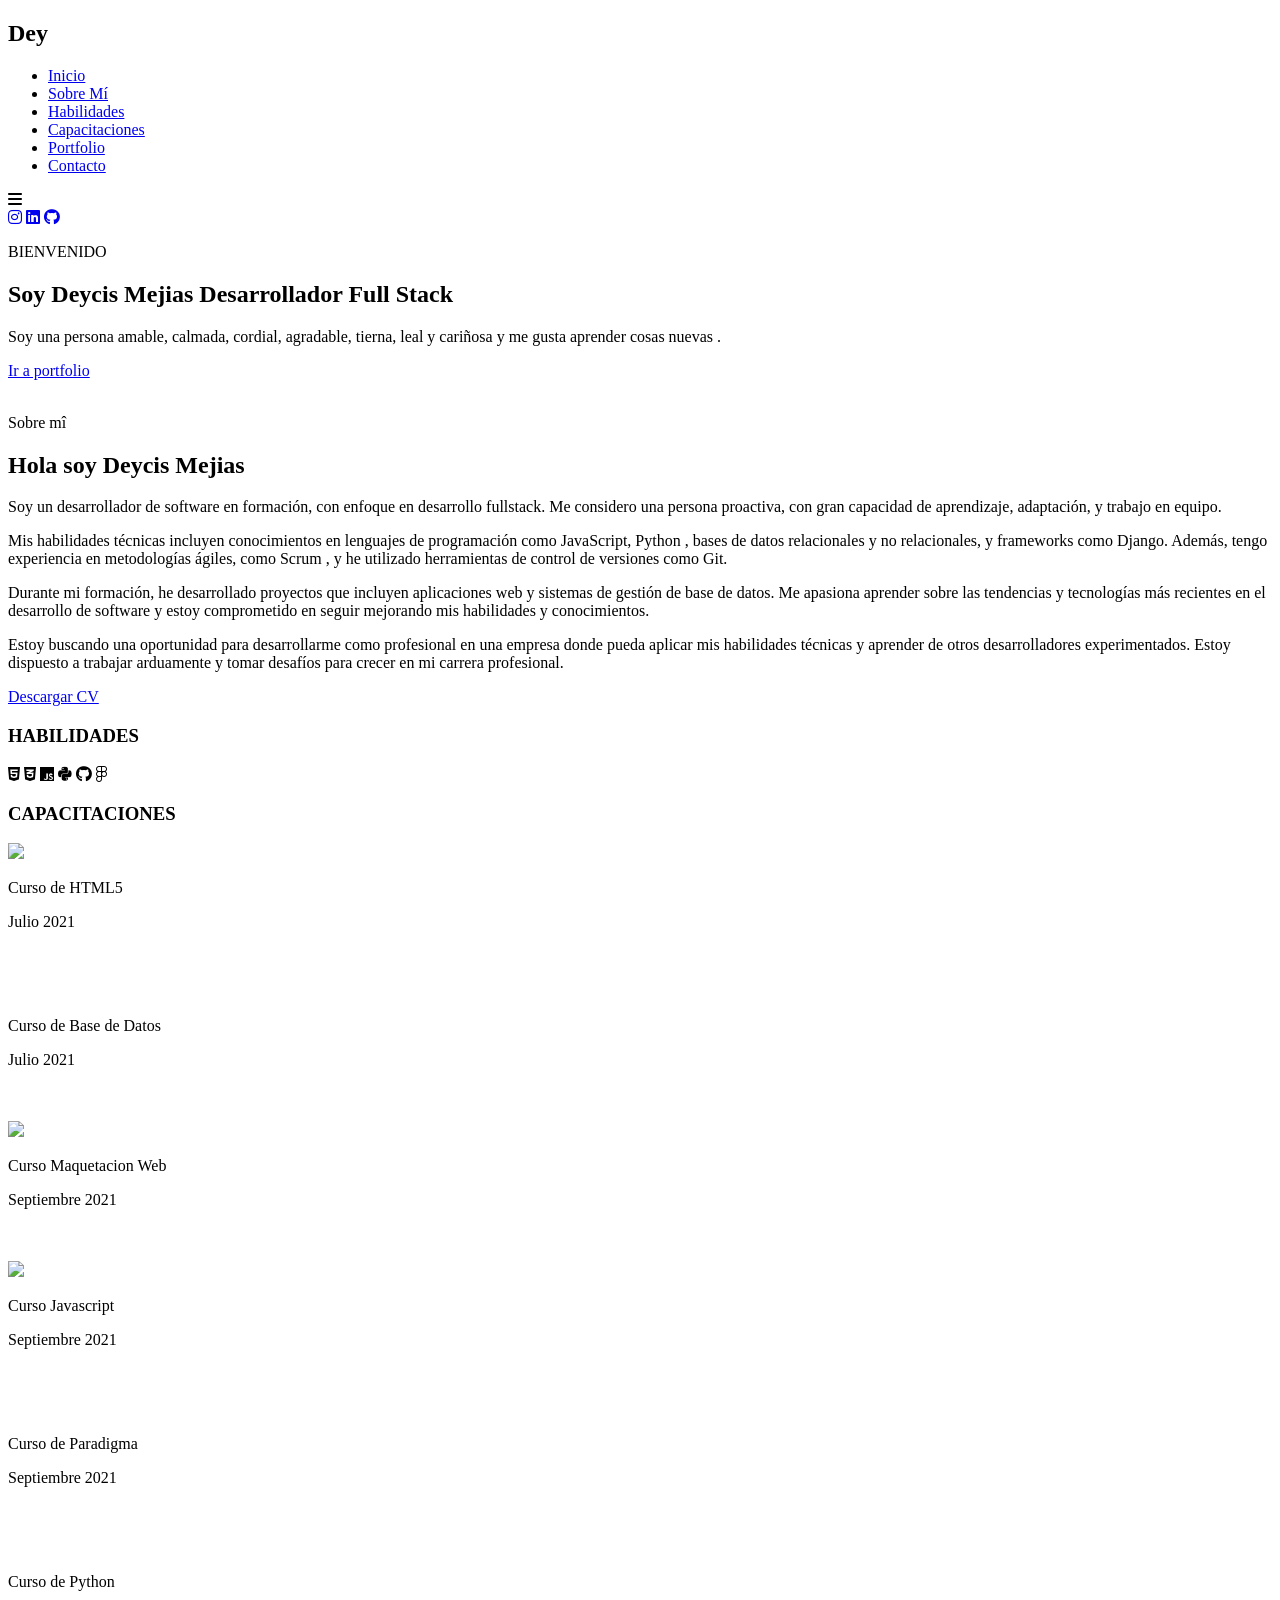
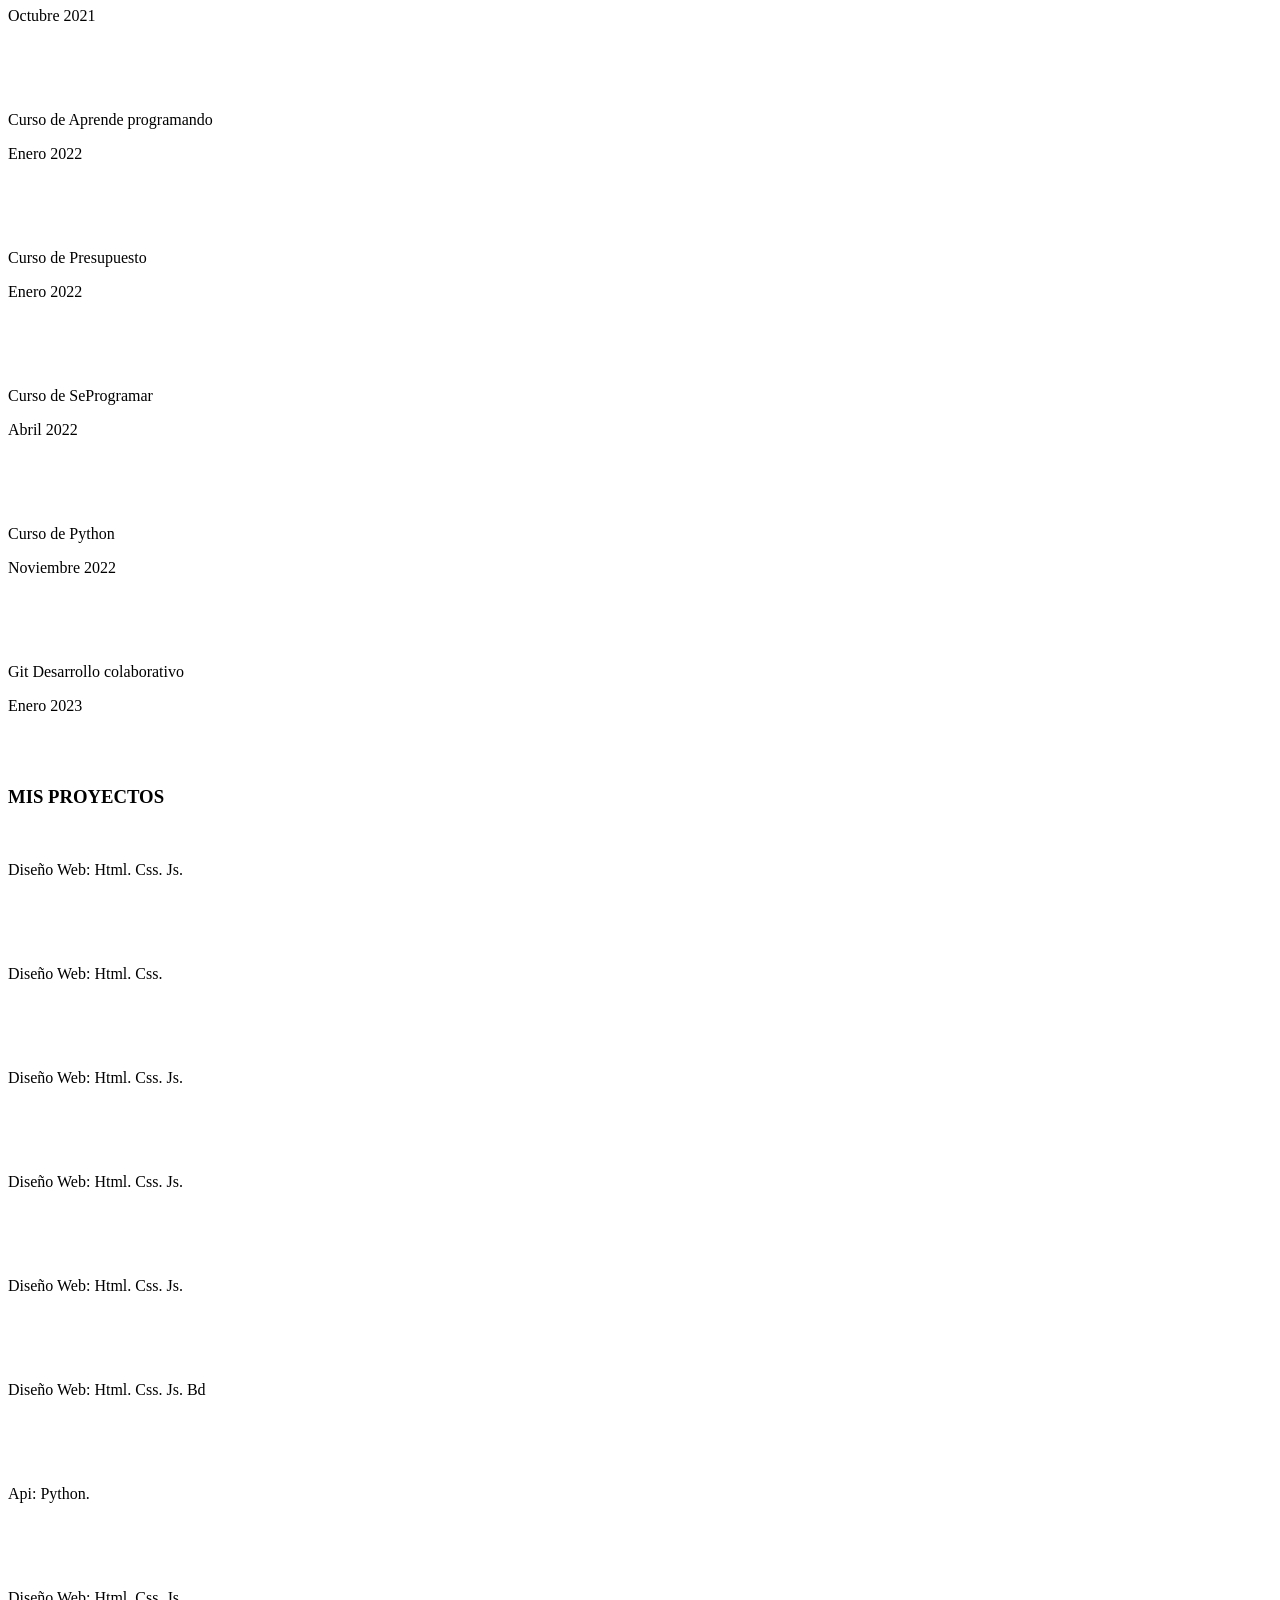
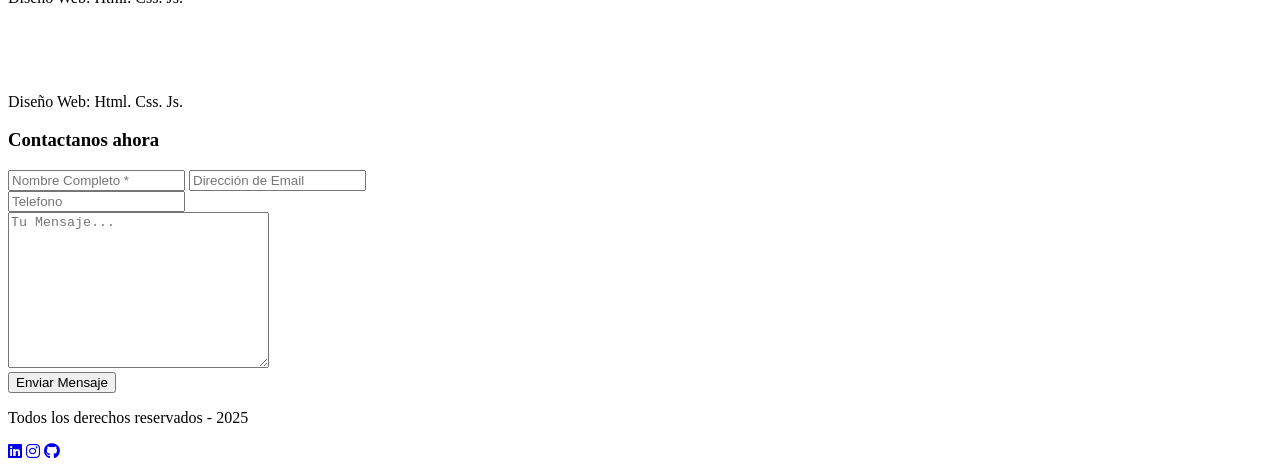
==== index.html @ 8ee78aa4 "1" ====
<!DOCTYPE html>
<html lang="es">

<head>
  <meta charset="UTF-8">
  <meta http-equiv="X-UA-Compatible" content="IE=edge">
  <meta name="viewport" content="width=device-width, initial-scale=1.0, user-scalable=no">
  <link rel="stylesheet" href="https://cdnjs.cloudflare.com/ajax/libs/font-awesome/6.2.0/css/all.min.css"
    integrity="sha512-xh6O/CkQoPOWDdYTDqeRdPCVd1SpvCA9XXcUnZS2FmJNp1coAFzvtCN9BmamE+4aHK8yyUHUSCcJHgXloTyT2A=="
    crossorigin="anonymous" referrerpolicy="no-referrer" />
  <link rel="stylesheet" href="css/inicio.css">
  <title>MI PORTFOLIO </title>

</head>

<body>
  <!--seccioon inicio-->
  <section id="inicio">
    <div class="contenido">
      <header>
        <div class="contenido-header">
          <h1>Dey</h1>
          <nav id="nav" class="">
            <ul id="link">
              <li><a href="#inicio" class="seleccionado" onclick="seleccionar(this)">Inicio</a></li>
              <li><a href="#sobremi" onclick="seleccionar(this)">Sobre Mí</a></li>
              <li><a href="#habilidades" onclick="seleccionar(this)">Habilidades</a></li>
              <li><a href="#capacitaciones" onclick="seleccionar(this)">Capacitaciones</a></li>
              <li><a href="#portfolio" onclick="seleccionar(this)">Portfolio</a></li>
              <li><a href="#contacto" onclick="seleccionar(this)">Contacto</a></li>
            </ul>
          </nav>
          <!--Iconos del menu reponsive-->
          <div id="icono-nav" onclick="responsiveMenu()">
            <i class="fa-solid fa-bars"></i>
          </div>
          <!--Iconos de las redes sociales-->
          <div class="redes">

            <a href="https://www.instagram.com/deicydavid/"><i class="fa-brands fa-instagram"></i></a>
            <a href="https://www.linkedin.com/in/deycis-mejias/"><i class="fa-brands fa-linkedin"></i></a>
            <a href="https://github.com/deymeji"><i class="fa-brands fa-github"></i></a>

          </div>
        </div>
      </header>
      <div class="presentacion">
        <p class="bienvenido">BIENVENIDO</p>
        <h2>Soy <span>Deycis Mejias </span>Desarrollador Full Stack</h2>
        <p class="descripcion">Soy una persona amable, calmada, cordial, agradable, tierna, leal y cariñosa y me gusta
          aprender cosas nuevas .</p>
        <a href="#portfolio">Ir a portfolio</a>
      </div>
    </div>
  </section>

  <!--seccion sobre mi-->
  <section id="sobremi">
    <div class="contenedor-foto">
      <img src="imagen/Imagen de WhatsApp 2023-05-17 a las 15.44.44.jpg" alt="">
    </div>
    <div class="sobremi">
      <p class="titulo-seccion">Sobre mî</p>
      <h2>Hola soy <span> Deycis Mejias</span></h2>
      <p>Soy un desarrollador de software  en formación, con enfoque en desarrollo fullstack. Me considero una persona proactiva, con gran capacidad de aprendizaje, adaptación, y trabajo en equipo.</p>
      <p>
        Mis habilidades técnicas incluyen conocimientos en lenguajes de programación como JavaScript, Python , bases de datos relacionales y no relacionales, y frameworks como Django. Además, tengo experiencia en metodologías ágiles, como Scrum , y he utilizado herramientas de control de versiones como Git.</p>
        <p> 
        Durante mi formación, he desarrollado proyectos que incluyen aplicaciones web y sistemas de gestión de base de datos. Me apasiona aprender sobre  las tendencias y tecnologías más recientes en el desarrollo de software y estoy comprometido en seguir mejorando mis habilidades y conocimientos.</p>
      <p> Estoy buscando una oportunidad para desarrollarme como profesional en una empresa donde pueda aplicar mis habilidades técnicas y aprender de otros desarrolladores experimentados. Estoy dispuesto a trabajar arduamente y tomar desafíos para crecer en mi carrera profesional.
      </p>


      <a href="imagen/cv progra.pdf">Descargar CV</a>
      

        </div>
</section>

 <!--seccion habilidades-->
   <section id="habilidades">
        <div class="contenedor-skills" id="skills">
          <h3>HABILIDADES</h3>
          <div class="skill">

            <i class="fa-brands fa-html5"></i>
            <i class="fa-brands fa-css3-alt"></i>
            <i class="fa-brands fa-js"></i>
            <i class="fa-brands fa-python"></i>
            <i class="fa-brands fa-github"></i>
            <i class="fa-brands fa-figma"></i>
            
            

          </div>


  </section>

  <!--seccion capacitaciones-->
  <section id="capacitaciones">
    <h3 class="titulo-seccion">CAPACITACIONES</h3>

    <div class="contenedor-capa" id="capa">
      <div id="prime">

        <div class="ca">
          <a href="imagen/html5.png" target="_blank"><img class="imagen" src="imagen/html5.png"></a>
          <div class="infor">
            <p>Curso de HTML5</p>
            <p>Julio 2021</p>
          </div>
        </div><br><br>

        <div class="ca">
          <a href="imagen/mysql.png" target="_blank"><img class="imagen" src="imagen/mysql.png" alt=""></a>
          <div class="infor">
            <p>Curso de Base de Datos</p>
            <p>Julio 2021</p>
          </div>
        </div><br><br>

        <div class="ca">
          <a href="imagen/maquetacion web.png" target="_blank"><img class="imagen" src="imagen/maquetacion web.png"></a>
          <div class="infor">
            <p>Curso Maquetacion Web</p>
            <p>Septiembre 2021</p>
          </div>
        </div><br><br>

        <div class="ca">
          <a href="imagen/javascript.png" target="_blank"><img class="imagen" src="imagen/javascript.png"></a>
          <div class="infor">
            <p>Curso Javascript</p>
            <p>Septiembre 2021</p>
          </div>
        </div><br><br>
      </div>

      <div id="segu">
        
        <div class="ca">
          <a href="imagen/paradigma.png" target="_blank"><img class="imagen" src="imagen/paradigma.png" alt=""></a>
          <div class="infor">
            <p>Curso de Paradigma</p>
            <p>Septiembre 2021</p>
          </div>
        </div><br><br>
        <div class="ca">
          <a href="imagen/Certificado-Python-para-no-programadores-EducaciónIT.png" target="_blank"><img class="imagen" src="imagen/Certificado-Python-para-no-programadores-EducaciónIT.png" alt=""></a>
          <div class="infor">
            <p>Curso de Python</p>
            <p>Octubre 2021</p>
          </div>
        </div><br><br>

        <div class="ca">

          <a href="imagen/aprende_programando.png" target="_blank"><img class="imagen" src="imagen/aprende_programando.png" alt=""></a>
          <div class="infor">
            <p>Curso de Aprende programando</p>
            <p>Enero 2022</p>
          </div>
        </div><br><br>
       
        <div class="ca">

          <a href="imagen/presupuesto.png" target="_blank"><img class="imagen" src="imagen/presupuesto.png" alt=""></a>
          <div class="infor">
            <p>Curso de Presupuesto</p>
            <p>Enero 2022</p>
          </div>
        </div><br><br>
      </div>

      <div id="terce">

        <div class="ca">
          <a href="imagen/se_programar.png" target="_blank"><img class="imagen" src="imagen/se_programar.png" alt=""></a>
          <div class="infor">
            <p>Curso de SeProgramar</p>
            <p>Abril 2022</p>
          </div>
        </div><br><br>

        <div class="ca">
          <a href="imagen/Certificado-Python-Programming-EducaciónIT.png" target="_blank"><img class="imagen" src="imagen/Certificado-Python-Programming-EducaciónIT.png" alt=""></a>
          <div class="infor">
            <p>Curso de Python</p>
            <p>Noviembre 2022 </p>
          </div>
        </div><br><br>

        <div class="ca">

          <a href="imagen/Certificado-Git_-Desarrollo-Colaborativo-EducaciónIT.png" target="_blank"><img class="imagen" src="imagen/Certificado-Git_-Desarrollo-Colaborativo-EducaciónIT.png" alt=""></a>
          <div class="infor">
            <p>Git Desarrollo colaborativo</p>
            <p>Enero 2023</p>
          </div>
        </div><br><br>
      </div>

    </div>

  </section>

  <!--seccion portfolio-->

  <section id="portfolio">
    <h3 class="titulo-seccion">MIS PROYECTOS</h3>

    <div class="contenedor-proyecto">
      <div id="primero">
        <div class="card">

          <a href="https://github.com/deymeji/calculadora" target="_blank"><img class="imagen" src="imagen/calcula.png" alt=""></a>
          <div class="info">
            <p>Diseño Web: Html. Css. Js.</p>
          </div>
        </div><br><br>
        <div class="card">

          <a href="https://github.com/deymeji/cejas" target="_blank"><img class="imagen" src="imagen/ceja.png" alt=""></a>
          <div class="info">
            <p>Diseño Web: Html. Css. </p>
          </div>
        </div><br><br>
        <div class="card">
          <a href="https://github.com/deymeji/juegos_js" target="_blank"><img class="imagen" src="imagen/juego_js.png" alt=""></a>
          <div class="info">
            <p>Diseño Web: Html. Css. Js.</p>
          </div>
        </div><br><br>
      </div>

      <div id="segundo">
        <div class="card">

          <a href="https://github.com/deymeji/deymeji.github.io" target="_blank"><img class="imagen" src="imagen/portafolio1.png"
              alt=""></a>
          <div class="info">
            <p>Diseño Web: Html. Css. Js.</p>
          </div>
        </div><br><br>
        <div class="card">

          <a href="https://github.com/deymeji/ejemplo_-menu-responsive" target="_blank"><img class="imagen"
              src="imagen/menu_reponsive.png" alt=""></a>
          <div class="info">
            <p>Diseño Web: Html. Css. Js.</p>
          </div>
        </div><br><br>
        <div class="card">
          <a href="https://github.com/deymeji/negocio" target="_blank"><img class="imagen" src="imagen/negocio1.png" alt=""></a>
          <div class="info">
            <p>Diseño Web: Html. Css. Js. Bd</p>
          </div>
        </div><br><br>
      </div>

      <div id="tercero">

        <div class="card">

          <img class="imagen" src="imagen/api1.PNG" alt="">
          <div class="info">
            <p>Api: Python.</p>
          </div>
        </div><br><br>
        <div class="card">

          <img class="imagen" src="imagen/Diseño.png" alt="">
          <div class="info">
            <p>Diseño Web: Html. Css. Js.</p>
          </div>
        </div><br><br>
        <div class="card">

          <img class="imagen" src="imagen/cesta.jpg" alt="">
          <div class="info">
            <p>Diseño Web: Html. Css. Js.</p>
          </div>
        </div>
      </div>

    </div>

  </section>

  <!--seccion contacto-->
  <section id="contacto">
    <div class="col-md-8 templatemo_contactform">
      <h3 class="titulo-seccion"> Contactanos ahora</h3>
      <div class="contenedor-form">
        <form action="https://formsubmit.co/f14288447938d5203625a07921aa6c3b" method="POST">
          <div class="fila mitad">
            <input type="text" placeholder="Nombre Completo *" name="name" required="" class="input-mitad">
            <input type="email" placeholder="Dirección de Email" name="email" required="" class="input-mitad">
          </div>
          <div class="fila">
            <input type="text" placeholder="Telefono" name="phone" required="" class="input-full">
          </div>
          <div class="fila">
            <textarea name="" id="" cols="30" rows="10" placeholder="Tu Mensaje..." name="msg" required=""
              class="input-full"></textarea>
          </div>

          <input type="submit" value="Enviar Mensaje" name="enviar" class="btn-enviar">
        </form>
      </div>


  </section>
  <!--seccion footer-->
  <footer>
    <div id="contene">

      <p>Todos los derechos reservados - 2025</p>
      <div class="redes">

        <a href="https://www.linkedin.com/in/deycis-mejias/"><i class="fa-brands fa-linkedin"></i></a>
        <a href="https://www.instagram.com/deicydavid/"><i class="fa-brands fa-instagram"></i></a>
        <a href="https://github.com/deymeji"><i class="fa-brands fa-github"></i></a>

      </div>


    </div>
  </footer>
  <script src="js/archivo.js"></script>

</body>

</html>
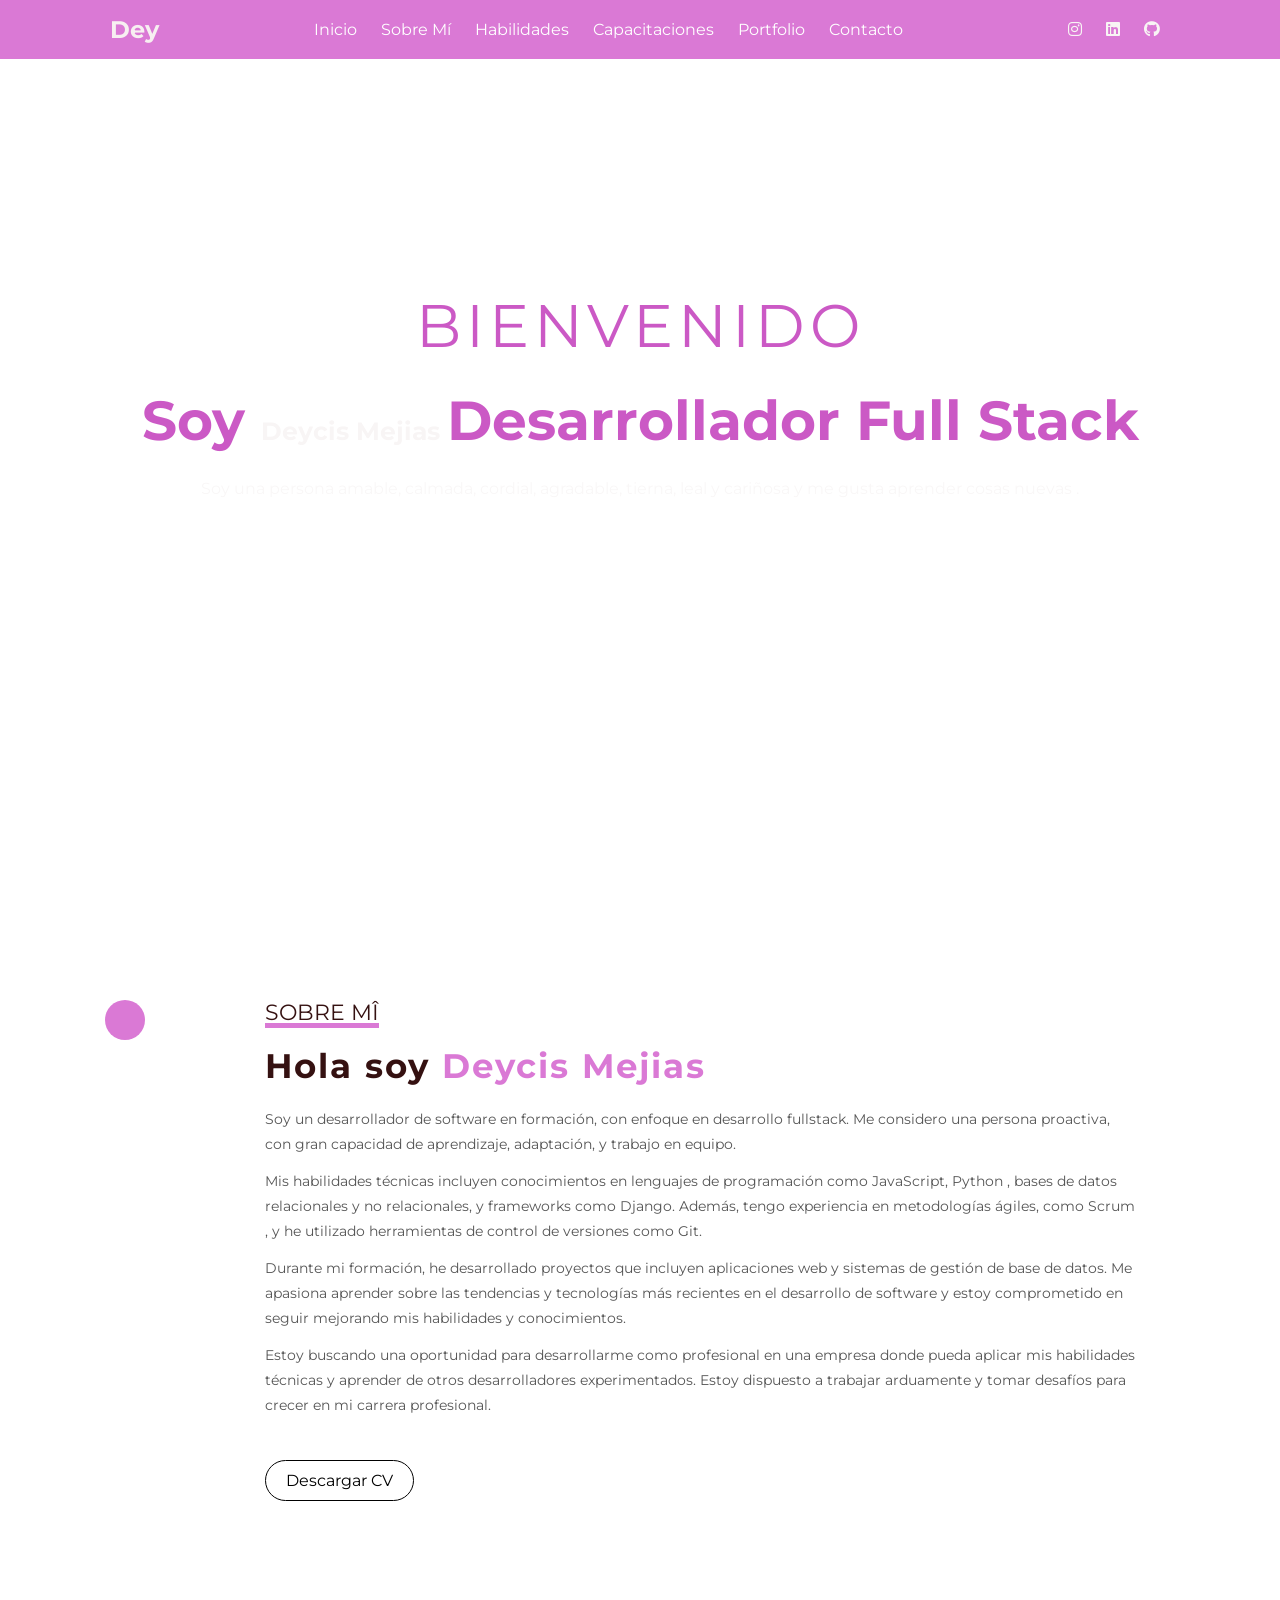
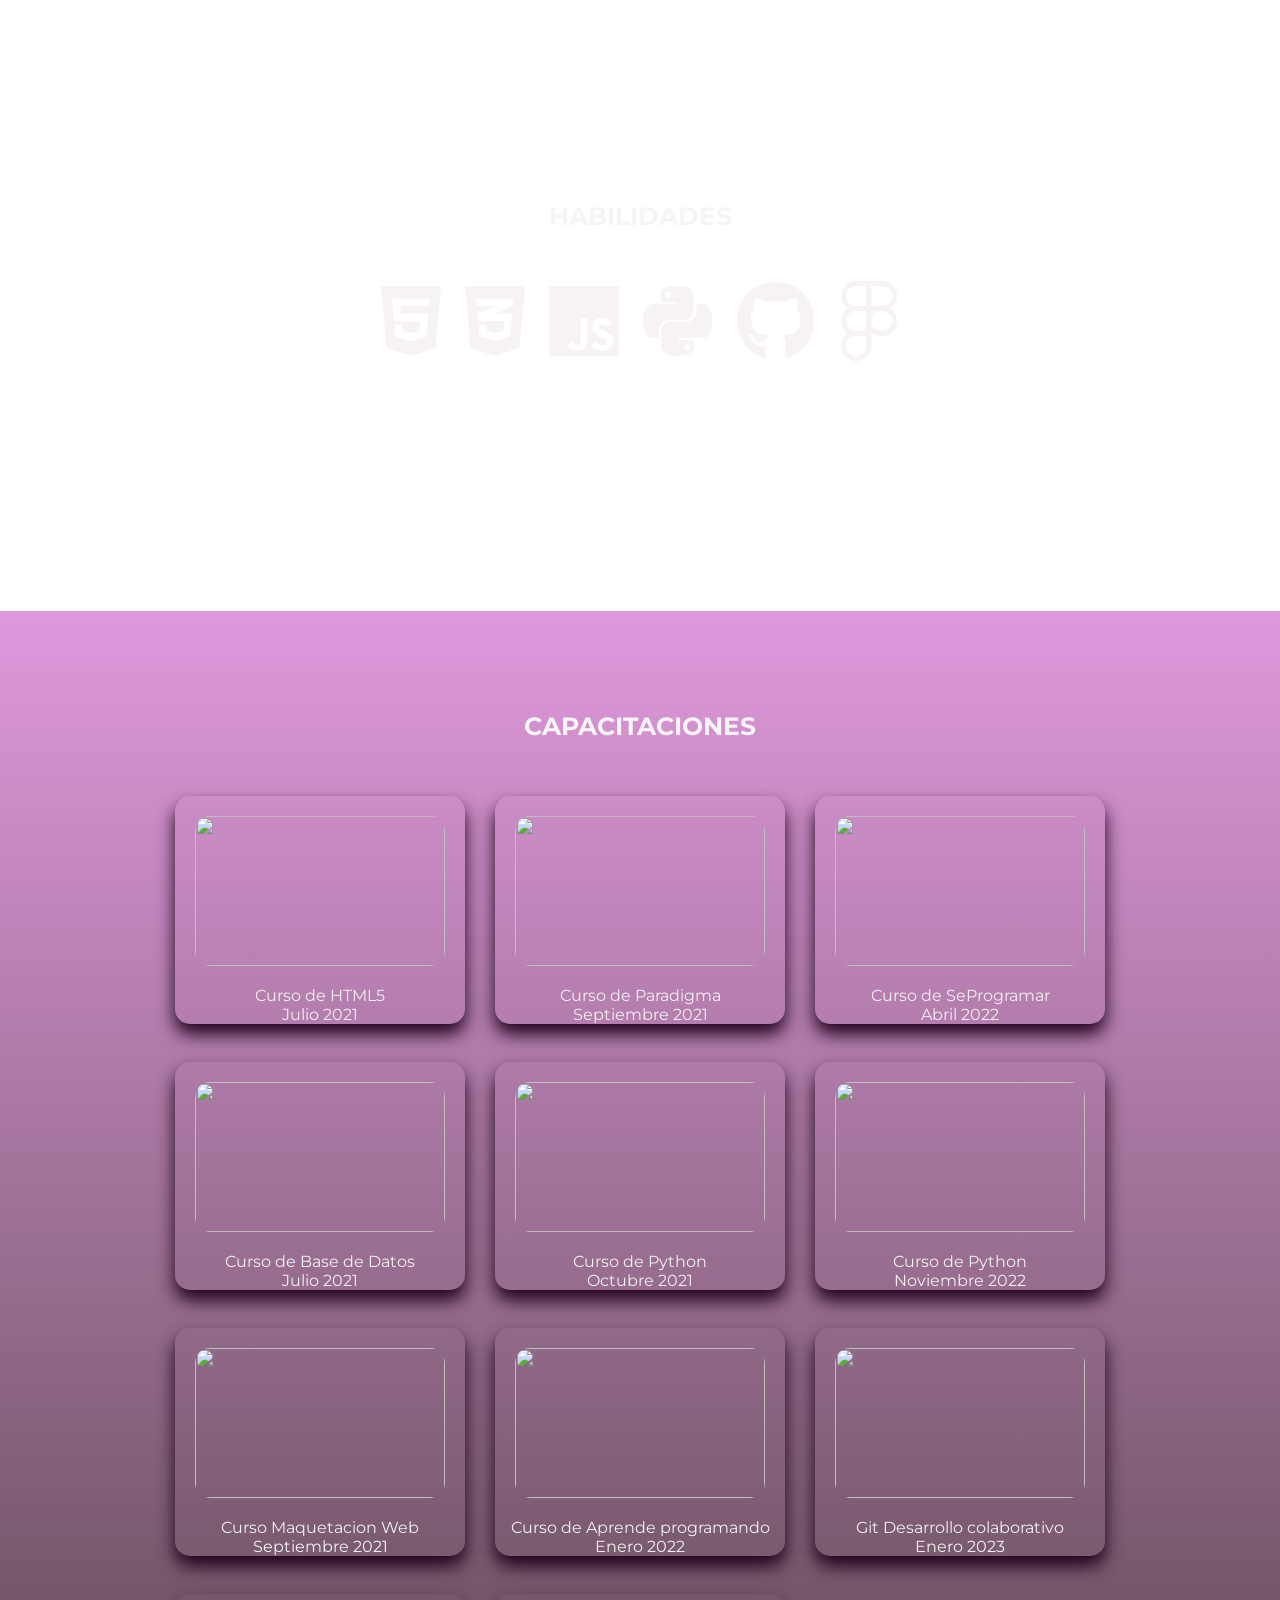
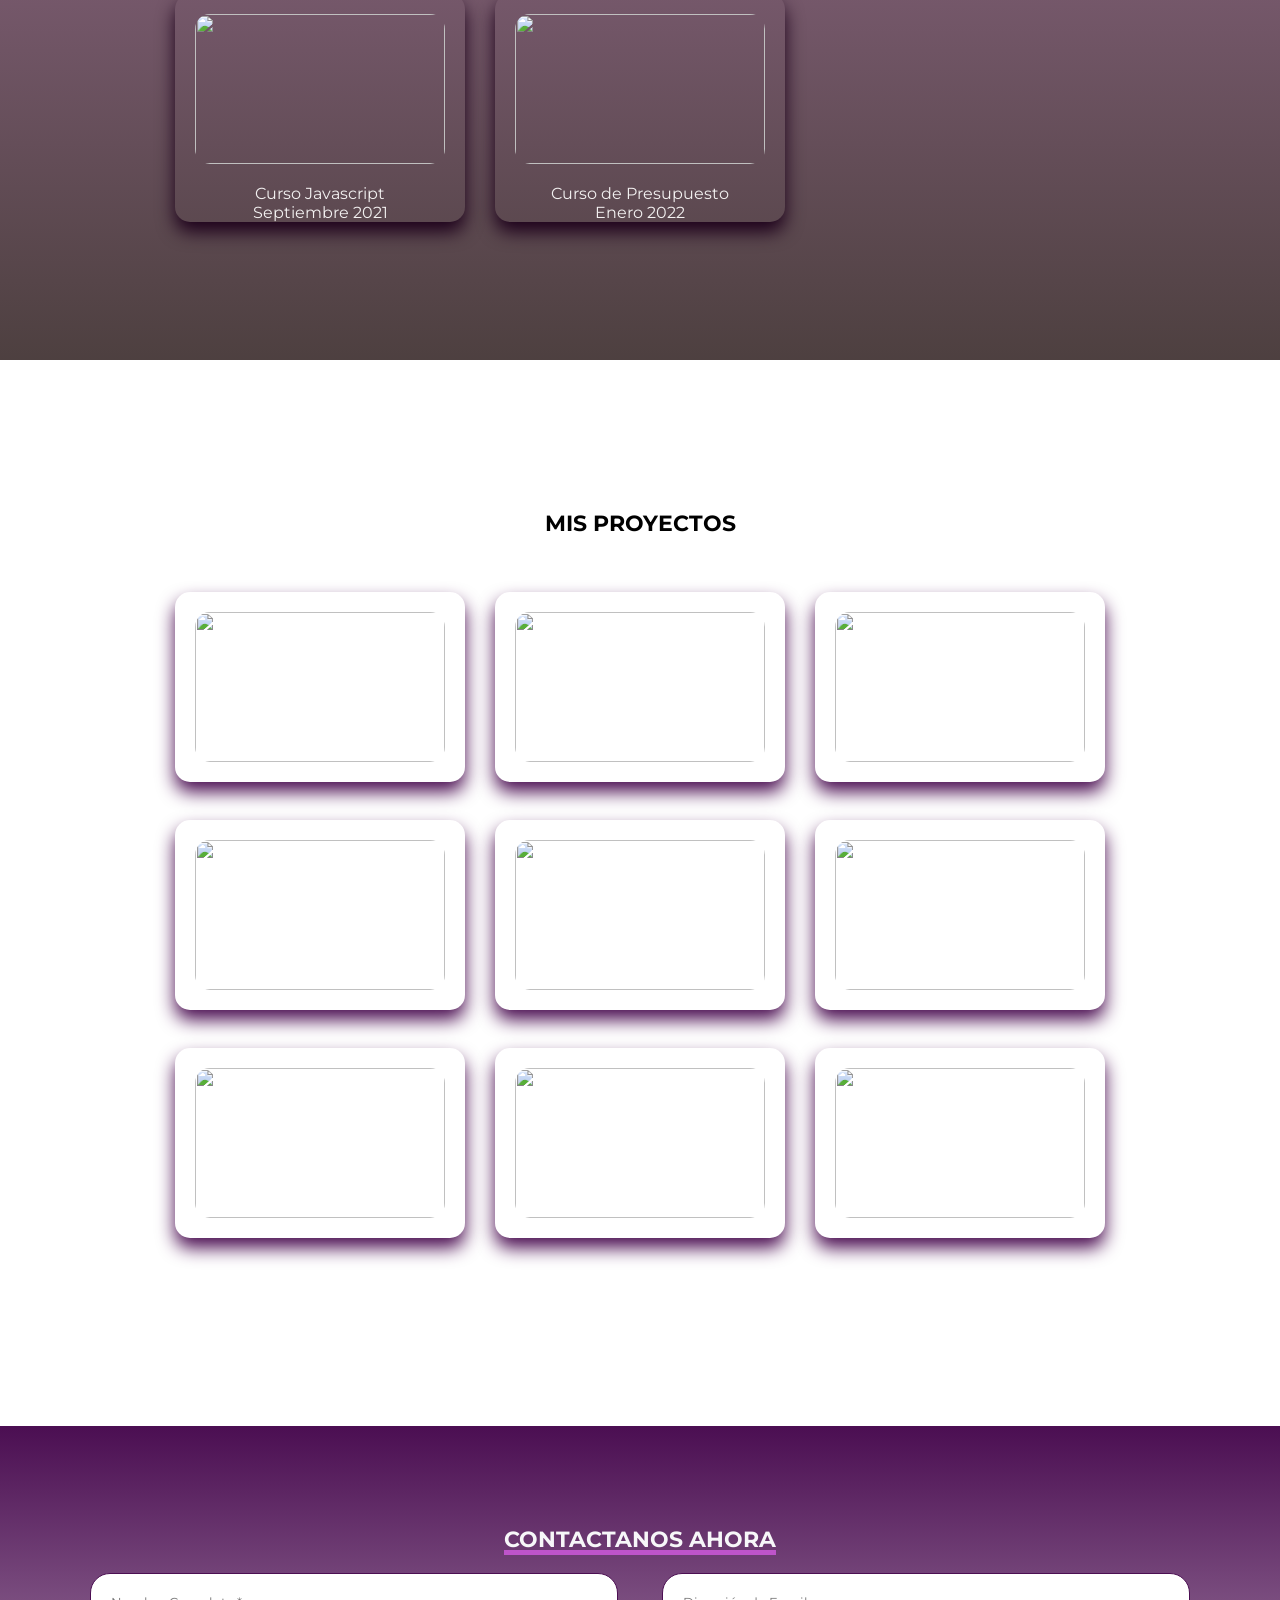
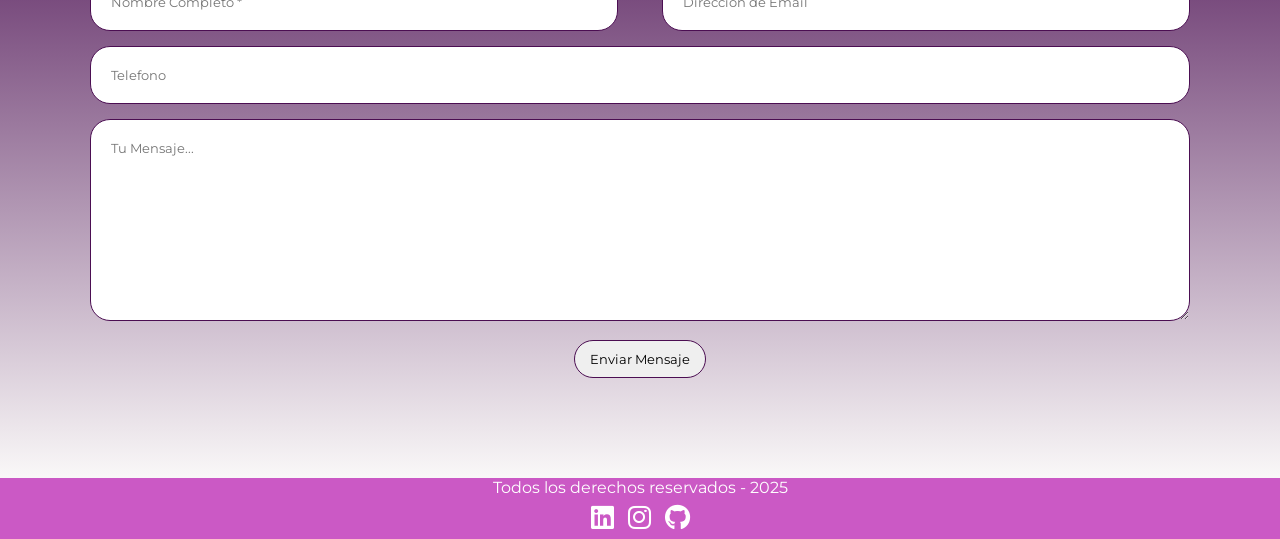
==== commit 1fa66f02: "dos" ====
--- a/index.html
+++ b/index.html
@@ -22,7 +22,7 @@
           <h1>Dey</h1>
           <nav id="nav" class="">
             <ul id="link">
-              <li><a href="#inicio" class="seleccionado" onclick="seleccionar(this)">Inicio</a></li>
+              <li><a href="#inicio"  onclick="seleccionar(this)">Inicio</a></li>
               <li><a href="#sobremi" onclick="seleccionar(this)">Sobre Mí</a></li>
               <li><a href="#habilidades" onclick="seleccionar(this)">Habilidades</a></li>
               <li><a href="#capacitaciones" onclick="seleccionar(this)">Capacitaciones</a></li>
--- a/css/inicio.css
+++ b/css/inicio.css
@@ -0,0 +1,503 @@
+@import url('https://fonts.googleapis.com/css2?family=Hanalei+Fill&family=Montserrat:ital,wght@0,500;1,100;1,200;1,300;1,400&display=swap');
+*{
+    margin: 0;
+    padding: 0;
+    box-sizing: border-box;
+    font-family: 'Montserrat';
+}
+#html{
+    scroll-behavior: smooth;
+}
+/*seccion inicio*/
+#inicio{
+    background: linear-gradient( rgba(0, 0, .7), rgba(0, 0, .7)), ;
+    background-image: url(../imagen/Diseño.png);
+    background-size: cover;
+    background-position: center center;
+    height: 100vh;
+}
+
+#inicio .contenido header {
+background-color: rgb(218, 121, 213);
+position: fixed;
+width: 100%;
+z-index: 100;
+top: 0;
+}
+#inicio .contenido header .contenido-header{
+    max-width: 1100px;
+    margin: auto;
+    display: flex;
+    justify-content: space-between;
+    align-items: center;
+    padding: 10px 20px;
+}
+#inicio .contenido header .contenido-header h1{
+    text-align: center;
+    color: #f7eff1;
+}
+#inicio .contenido header .contenido-header nav ul {
+list-style: none;
+display: flex;
+align-items: center;
+}
+#inicio .contenido header .contenido-header nav ul li a {
+   text-decoration: none;
+   color: #fff;
+   margin: 0 12px;
+   font-weight: 400;
+   transition: .5s;
+}    
+#inicio .contenido header .contenido-header nav ul  a:hover {
+color:  #4b0e52;
+}
+
+#inicio .contenido header .contenido-header .redes a{
+    text-decoration: none;
+    color: #f8f4f4;
+    display: inline-block;
+    margin: 10px;
+    transition: 5s;
+}
+#inicio .contenido header .contenido-header .redes a:hover{
+    color: #4b0e52;
+
+}
+#inicio .contenido header .contenido-header .seleccionado{
+    color: rgb(218, 121, 213);
+}
+#inicio .contenido .presentacion{
+    max-width: 1100px;
+    height: 100vh;
+    margin: auto;
+    color: rgb(249, 247, 247);
+    display: flex;
+    flex-direction: column;
+    align-items: center;
+    justify-content: center;
+
+}
+
+#inicio .contenido .presentacion .bienvenido{
+    color:  rgb(203, 89, 197);
+    font-size: 60px;
+    margin-bottom: 25px;
+    text-transform: uppercase;
+    letter-spacing: 5px;
+}
+
+#inicio .contenido .presentacion h2{
+    font-size: 55px;
+    margin-bottom: 25px;
+    text-align: center;
+    color:  rgb(203, 89, 197);
+}
+#inicio .contenido .presentacion h2 span{
+    font-size: 25px;
+    color:  #f8f5f5;
+}
+#inicio .contenido .presentacion .descrpcion{
+    max-width: 700px;
+    margin: 25px auto;
+    font-size: 18px;
+    text-align: center;
+    
+}
+#inicio .contenido .presentacion a{
+    text-decoration: none;
+    display: inline-block;
+    margin: 25px;
+    padding: 20px 25px;
+    border: 2px solid  #fff;
+    border-radius: 50px;
+    color:  #fff;
+    font-weight: bold;
+    text-transform: uppercase;
+    transition: 5s;
+}
+#inicio .contenido .presentacion a:hover{
+background-color: rgb(203, 89, 197);
+}
+#icono-nav{
+    color:#ffff;
+    display: none;
+}
+
+/*seccion sobre mi*/
+
+#sobremi{
+    max-width: 1100px;
+    margin: auto;
+    padding: 100px 15px;
+    color: #351111;
+    display: flex;
+}
+#sobremi .contenedor-foto{
+    max-width: 300px;
+    margin-right: 80px;
+}
+#sobremi .contenedor-foto img{
+    padding: 20px;
+    width: 120%;
+    border-radius: 20px;
+    background-color: rgb(218, 121, 213);
+}
+#sobremi .sobremi {
+    margin: 0 40px;
+}
+#sobremi .sobremi .titulo-seccion{
+font-size: 22px;
+text-transform: uppercase;
+color: #351111;
+text-decoration: underline;
+text-decoration-color: rgb(218, 121, 213);
+text-decoration-thickness: 5px;
+}
+#sobremi  .sobremi h2{
+    font-size: 34px;
+    font-weight: bold;
+    margin: 20px 0;
+letter-spacing: 2px;
+}
+#sobremi .sobremi h2 span{
+    color: rgb(218, 121, 213);
+}
+#sobremi .sobremi h3{
+    font-size: 18px;
+    font-weight: 500;
+    text-transform: uppercase;
+    margin-bottom: 20px;
+    letter-spacing: 1px;
+}
+#sobremi  .sobremi p{
+    font-size: 14px;
+    line-height: 25px;
+    color: #565656;
+    margin-bottom: 12px;
+    text-align: left;
+}
+#sobremi  .sobremi a{
+    display: inline-block;
+    text-decoration: none;
+    color: #000;
+    border-radius: 30px;
+    padding: 10px 20px;
+    border: 1px solid #000;
+    margin-top: 30px;
+    transition: 5s;
+}
+#sobremi  .sobremi a:hover{
+    background-color: rgb(218, 121, 213);
+    color: #0b0a0a ;
+}
+h3{
+    font-size: 25px; 
+}
+
+
+/*seccion habilidades*/
+.contenedor-skills{
+    background: linear-gradient(rgb(203, 89, 197), rgba(33,16,16,.8)), url("../imagen/inicio1.png");
+    background-attachment: fixed;
+    background-repeat: no-repeat;
+    background-size: cover;
+    background-position: center center;
+    padding: 200px 0;
+    text-align: center;
+}
+.contenedor-skills .skill{
+    max-width: 600px;
+    margin: 40px auto;
+}
+.contenedor-skills i{
+    text-decoration: none;
+    color: rgb(247, 243, 245);
+    display: inline-block;
+    margin: 10px;
+    font-size: 80px;
+}
+h3{
+    font-size: 25px;
+    color: whitesmoke;
+}
+
+
+/*seccion capacitaciones*/
+#capacitaciones {
+    padding: 100px 15px;
+    background: linear-gradient(rgb(224, 152, 221), rgba(33,16,16,.8)), url("../imagen/2.jpg");
+}
+
+#capacitaciones .titulo-seccion {
+    margin-bottom: 20px;
+    text-align: center;
+}
+
+#capacitaciones .contenedor-capa{
+
+    display: flex;
+    justify-content: center;
+    margin-top: 55px;
+    
+}
+#capacitaciones .contenedor-capa .imagen{
+    width: 250px;
+    height: 150px;
+    margin: 20px;
+    border-radius: 15px;
+    
+    
+}
+#capacitaciones .contenedor-capa .ca{
+    text-align: center;
+    border-radius: 15px;
+    margin: 0  15px;
+    position: relative;
+    overflow: hidden;
+    box-shadow: 0px 10px 18px rgb(29, 0, 27);
+}
+#capacitaciones .contenedor-capa .infor{
+        color: rgb(243, 241, 241);
+}
+/*seccion portafolio*/
+
+#portfolio{
+    max-width: 1100px;
+    padding: 150px 0;
+    margin: auto;
+}
+#portfolio .titulo-seccion{
+    text-align: center;
+    font-size: 22px;
+    text-transform: uppercase;
+    color: black;
+    text-decoration: underline;
+    text-decoration-color: white;
+    text-decoration-thickness: 5px;
+}
+#portfolio .contenedor-proyecto{
+    display: flex;
+    justify-content: center;
+    margin-top: 55px;
+    
+}
+#portfolio .contenedor-proyecto .imagen{
+    width: 250px;
+    height: 150px;
+    margin: 20px;
+    border-radius: 15px;
+    
+    
+}
+
+#portfolio .contenedor-proyecto .card{
+    text-align: center;
+    border-radius: 15px;
+    margin: 0  15px;
+    position: relative;
+    overflow: hidden;
+    box-shadow: 0px 10px 18px #4b0e52;
+}
+#portfolio .contenedor-proyecto .card:hover .imagen {
+    filter: grayscale(0);
+    }
+    
+
+#portfolio .contenedor-proyecto .info{
+        position: absolute;
+        left: 0;
+        background-color: #4b0e52;
+        color: rgb(248, 246, 246);
+        width: 100%;
+        padding: 10px;
+        opacity: 0;
+        bottom: -40px;
+        transition: 5s;
+    }
+#portfolio .contenedor-proyecto:hover .info{
+        opacity: 1;
+        bottom: 0;
+    
+    }
+
+
+/*seccion contacto*/
+
+#contacto {
+    padding: 100px 15px;
+    background: linear-gradient(#4b0e52, rgba(248, 246, 246, 0.8)), url("../imagen/inicio.jpg");
+}
+
+#contacto .titulo-seccion {
+    margin-bottom: 20px;
+}
+
+#contacto .contenedor-form {
+    max-width: 1100px;
+    margin: auto;
+}
+
+#contacto .contenedor-form .fila {
+    margin-bottom: 15px;
+}
+
+#contacto .contenedor-form .mitad {
+    display: flex;
+    justify-content: space-between;
+}
+
+#contacto .contenedor-form input,
+#contacto .contenedor-form textarea {
+    padding: 20px;
+    
+    border-radius: 20px;
+    border: none;
+    border: 1px solid #4b0e52;
+}
+/*
+#contacto textarea{
+    min-width: 1100px;
+    max-width: 640px;
+    min-height: 100px;
+    max-height: 300px;
+}
+*/
+#contacto .contenedor-form .mitad input {
+    width: 48%;
+}
+
+#contacto .contenedor-form .input-full {
+    width: 100%;
+}
+
+#contacto .titulo-seccion {
+    text-align: center;
+    font-size: 22px;
+    text-transform: uppercase;
+    color: #f7f7f9;
+    text-decoration: underline;
+    text-decoration-color: #be54ca;
+    text-decoration-thickness: 5px;
+}
+
+#contacto .btn-enviar {
+    display: block;
+    margin: auto;
+    cursor: pointer;
+    transition: .5s;
+    padding: 10px 15px !important;
+}
+
+#contacto .btn-enviar:hover {
+    background-color: rgb(203, 89, 197);
+    color: #fff;
+}
+/*seccion footer*/
+footer{
+    min-height: 50px;
+}
+footer p{
+    color:#fff;
+}
+#contene{
+    background-color: rgb(203, 89, 197);
+text-align: center; 
+ }
+ footer a {
+    text-decoration: none;
+    color: #fff;
+    display: inline-block;
+    margin: 5px;
+    font-size: 26px;
+}
+
+/*Seccion RESPONSIVE*/
+
+@media screen and (max-width:800px){
+.redes{
+    display: none;
+   }
+nav{
+       display: none;
+    }
+nav.responsive{
+    display: block;
+    background-color: rgba(0, 0, 0, .8);
+    width: 100%;
+    position: absolute;
+    top: 48px;
+    left: 0;
+    padding: 10px 0;
+}
+nav.responsive ul{
+    display: block !important;
+    text-align: center;
+}
+nav.responsive ul li{
+    margin: 5px 0;
+}
+#icono-nav{
+    display: block;
+}
+#inicio .contenido .presentacion h2{
+font-size: 40px;
+}
+#sobremi{
+    padding: 50px 0;
+    display: block;
+}
+#sobremi .contenedor-foto{
+    max-width: 200px;
+    margin: auto;
+}
+#sobremi .contenedor-foto img{
+   padding: 8px;
+   
+}
+#sobremi .sobremi .titulo-seccion{
+    text-align: center;
+}
+#sobremi .sobremi h2{
+    font-size: 25px;
+    text-align: center;
+}
+#habilidades .contenedor-skills{
+    padding: 50px 20px;
+}
+
+#capacitaciones{
+    padding: 50px 0;
+}
+#capacitaciones .contenedor-capa{
+    display: block;
+}
+#capacitaciones .contenedor-capa .ca{
+    margin: 10px auto;
+}
+
+
+
+
+#portfolio{
+    padding: 50px 0;
+}
+#portfolio .contenedor-proyecto{
+    display: block;
+}
+#portfolio .contenedor-proyecto .card{
+    margin: 10px auto;
+}
+#contacto{
+    padding: 50px 15px;
+}
+
+#contacto .contenedor-form .mitad {
+    margin-bottom: 15px;
+    display: block;
+}
+#contacto .contenedor-form .mitad input {
+    width: 100%;
+    margin-bottom: 15px;
+}
+
+}
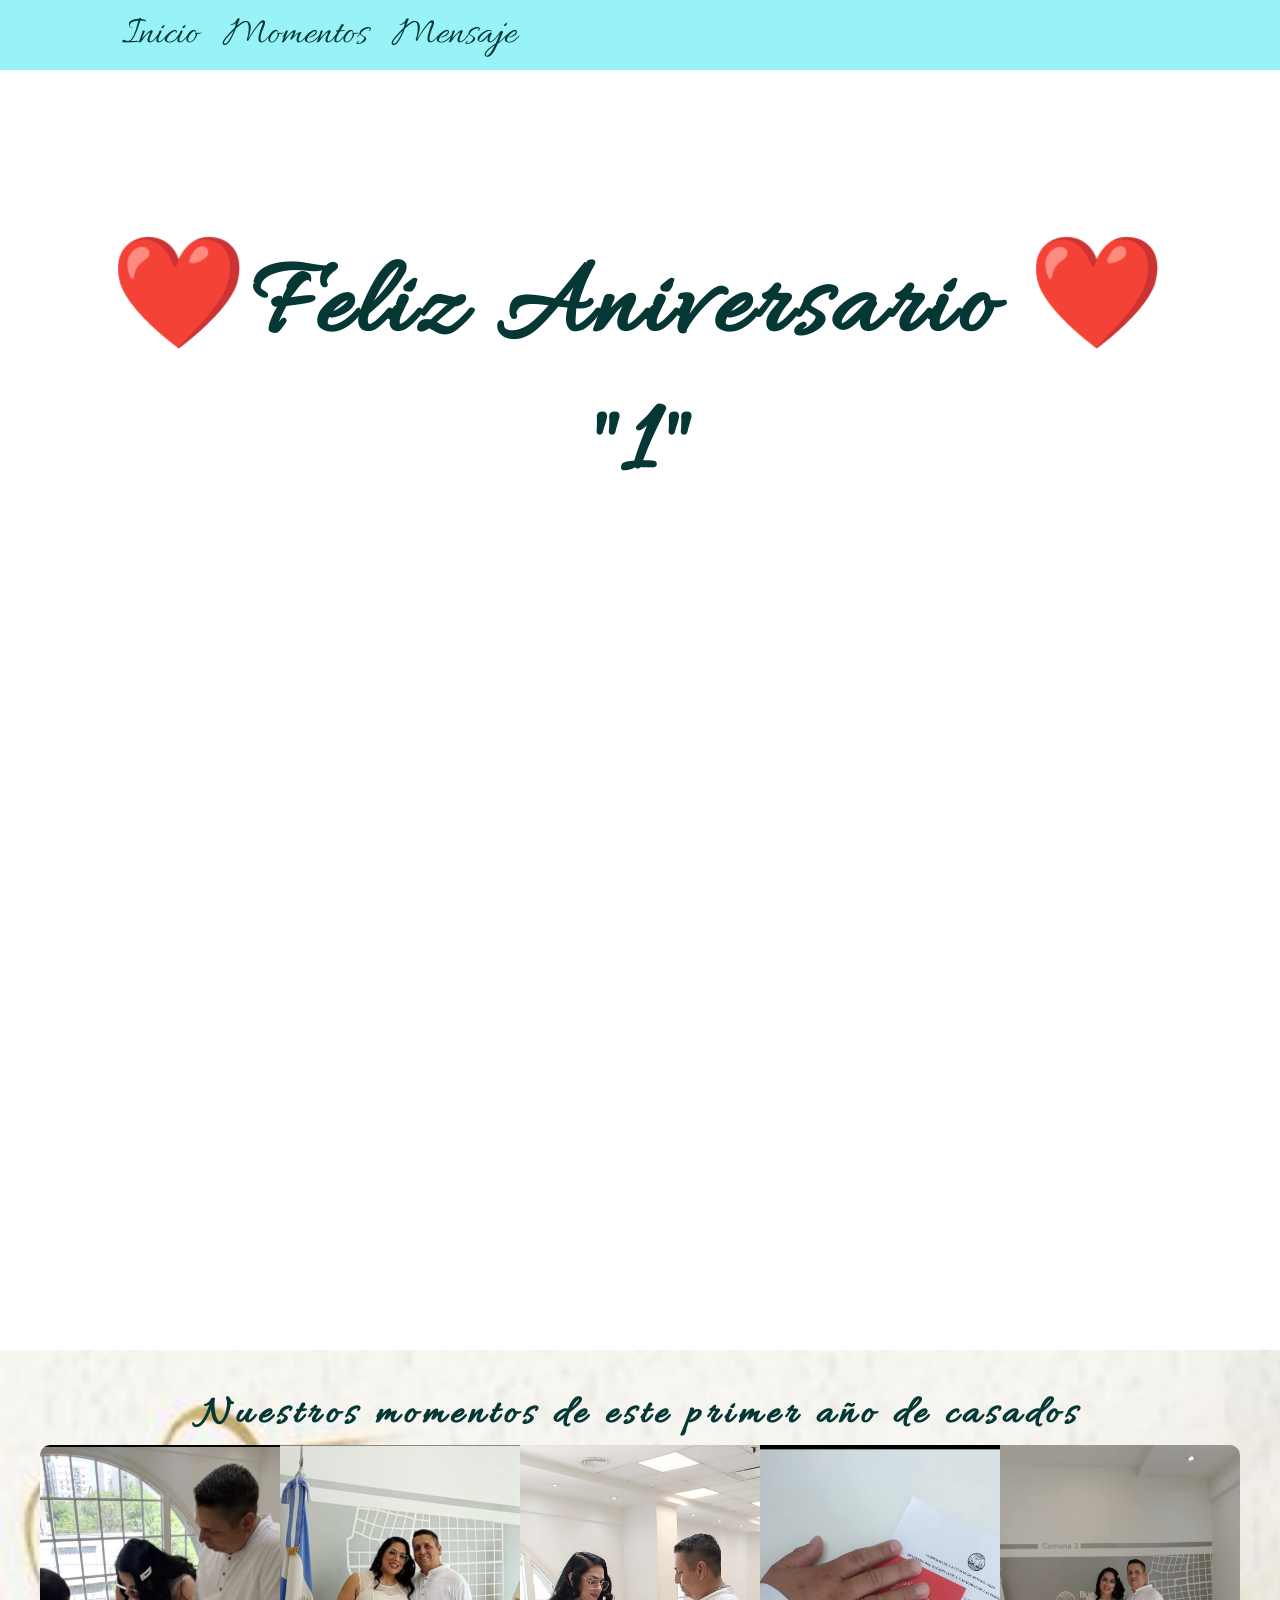
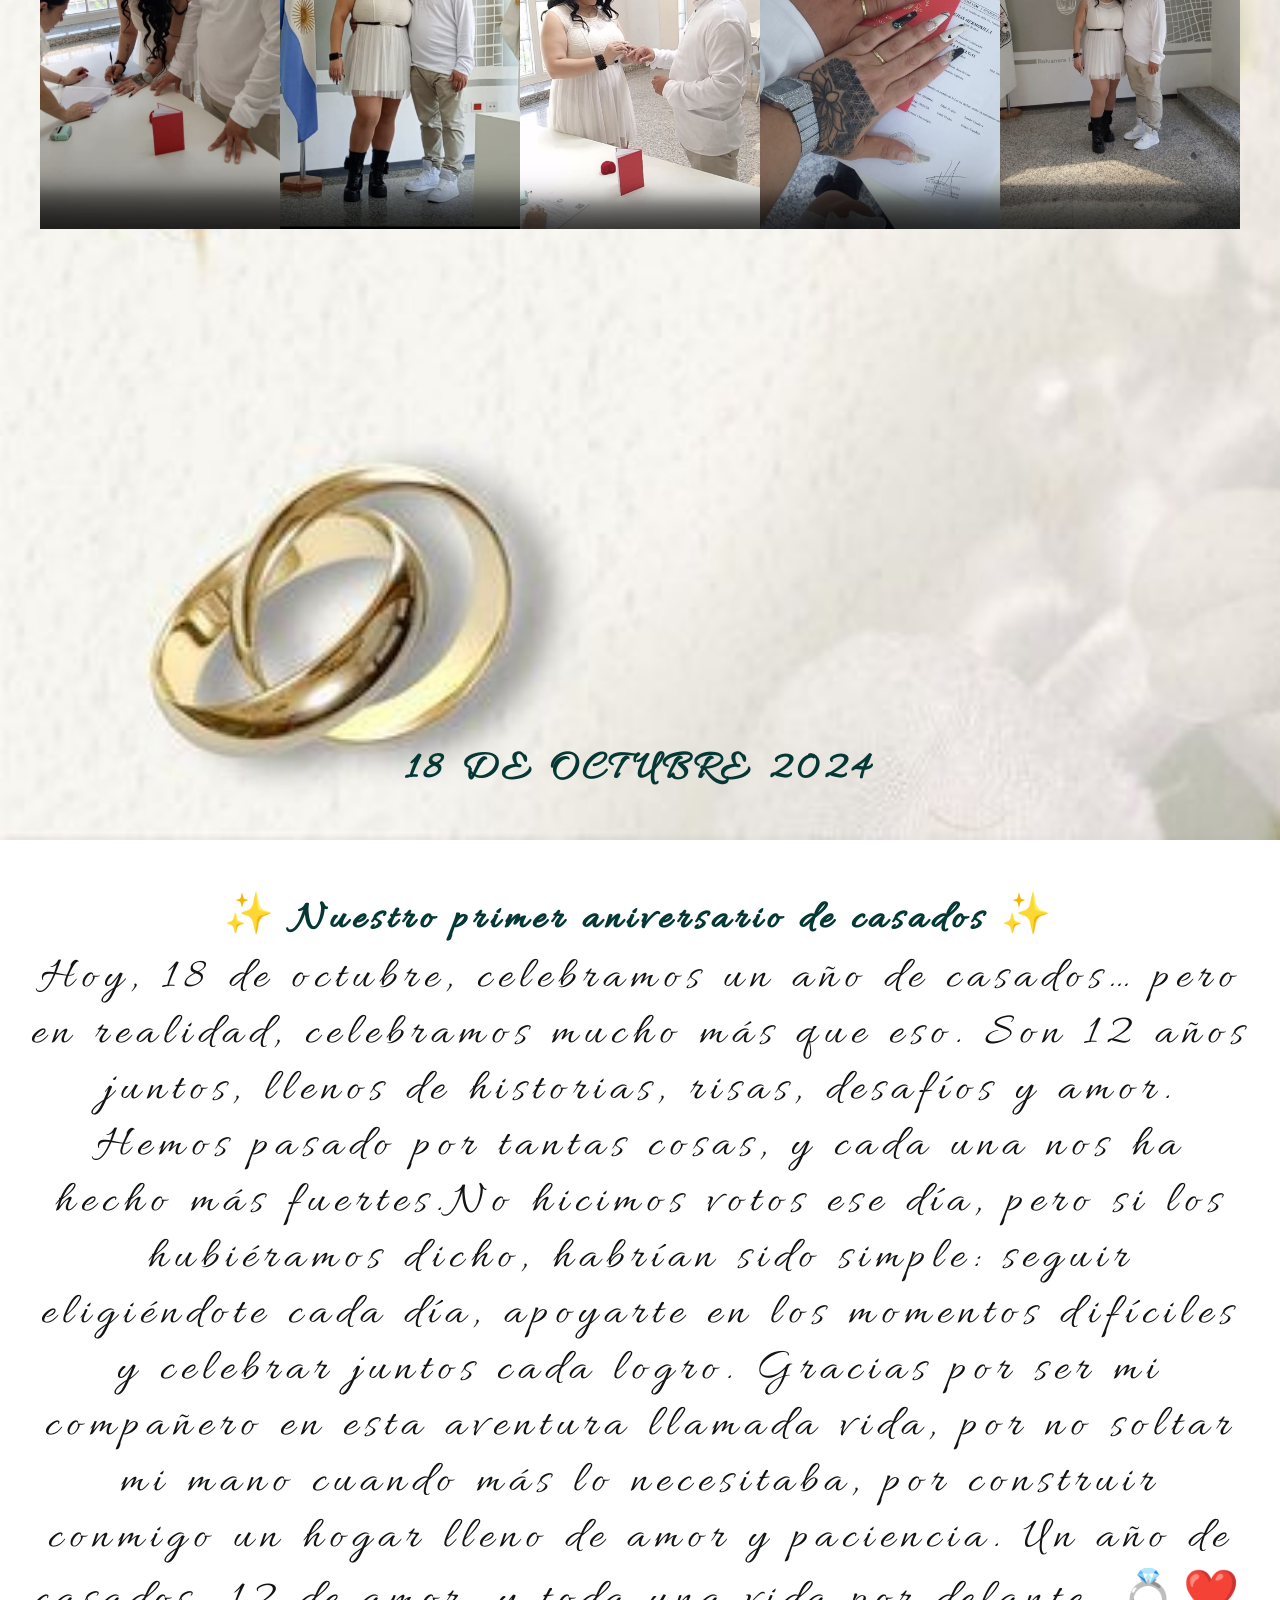
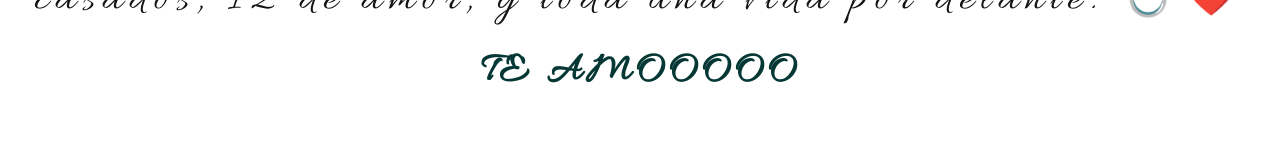
==== commit 8abbe73e: "aa" ====
--- a/index.html
+++ b/index.html
@@ -1,335 +1,104 @@
 <!DOCTYPE html>
-<html lang="es">
+<html lang="en">
+<head>
+    <meta charset="UTF-8">
+    <meta name="viewport" content="width=device-width, initial-scale=1.0">
+    <title>1 ANIVERSARIO</title>
+    <link rel="stylesheet" href="ANI.CSS">
+    <link href="https://fonts.googleapis.com/css2?family=Allura&display=swap" rel="stylesheet">
+</head>
+<body>
+    <section id="inicio">
+        <div class="contenido">
+            <div class="presentacion">
+              <h1>❤️Feliz Aniversario ❤️ <br> "1"</h1>
+              
+          
+            </div>
+          <header>
+            <div class="contenido-header">
+              <nav id="nav" class="">
+                <ul id="link">
+                  <li><a href="#inicio"  onclick="seleccionar(this)">Inicio</a></li>
+                  <li><a href="#momentos" onclick="seleccionar(this)">Momentos</a></li>
+                  <li><a href="#mensaje" onclick="seleccionar(this)">Mensaje</a></li>
+                  
+                </ul>
+              </nav>
+              <!--Iconos del menu reponsive-->
+              <div id="icono-nav" onclick="responsiveMenu()">
+                <i class="fa-solid fa-bars"></i>
+              </div>
+              <!--Iconos de las redes sociales-->
+              
+            </div>
+          </header>
+        </div>
+      </section>
+    
+      <!--seccion MOMENTOS-->
+      <section id="momentos">
+        <h1>Nuestros momentos de este primer año de casados </h1>
+        <div class=".containerslider">
+          <div class="slider">
+            <ul>
+                <li><img src="imagen/1.jpeg" alt=""></li>
+                <li><img src="imagen/2.jpeg" alt=""></li>
+                <li><img src="imagen/3.jpeg" alt=""></li>
+                <li><img src="imagen/4.jpeg" alt=""></li>
+                <li><img src="imagen/5.jpeg" alt=""></li>
+                <li><img src="imagen/6.jpeg" alt=""></li>
+                <li><img src="imagen/7.jpeg" alt=""></li>
+                <li><img src="imagen/8.jpeg" alt=""></li>
+                <li><img src="imagen/9.jpeg" alt=""></li>
+                <li><img src="imagen/10.jpeg" alt=""></li>
+                <li><img src="imagen/11.jpeg" alt=""></li>
+                <li><img src="imagen/12.jpeg" alt=""></li>
+                <li><img src="imagen/13.jpeg" alt=""></li>
+                <li><img src="imagen/14.jpeg" alt=""></li>
+                <li><img src="imagen/15.jpeg" alt=""></li>
+                <li><img src="imagen/16.jpeg" alt=""></li>
+                <li><img src="imagen/17.jpeg" alt=""></li>
+                <li><img src="imagen/18.jpeg" alt=""></li>
+                <li><img src="imagen/19.jpeg" alt=""></li>
+                <li><img src="imagen/20.jpeg" alt=""></li>
+                <li><img src="imagen/21.jpeg" alt=""></li>
+                <li><img src="imagen/22.jpeg" alt=""></li>
+                <li><img src="imagen/23.jpeg" alt=""></li>
+                 <li><img src="imagen/24.jpeg" alt=""></li>
+                <li><img src="imagen/25.jpeg" alt=""></li>
+                <li><img src="imagen/26.jpeg" alt=""></li>
+                <li><img src="imagen/27.jpeg" alt=""></li>
+                <li><img src="imagen/28.jpeg" alt=""></li>
+                <li><img src="imagen/29.jpeg" alt=""></li>
+                <li><img src="imagen/30.jpeg" alt=""></li>
+                <li><img src="imagen/31.jpeg" alt=""></li>
+                <li><img src="imagen/32.jpeg" alt=""></li>
+                <li><img src="imagen/33.jpeg" alt=""></li>
+                <li><img src="imagen/34.jpeg" alt=""></li>
+                <li><img src="imagen/35.jpeg" alt=""></li>
+              </ul>
+            </div>
+          </div>
+          
+        </div>
+        <h1>18 DE OCTUBRE 2024</h1>
+    </section>
+    <section id="mensaje">
+        <div class="contenedor-men" id="men">
+           <h2>✨ Nuestro primer aniversario de casados ✨</h2>
 
-<head>
-  <meta charset="UTF-8">
-  <meta http-equiv="X-UA-Compatible" content="IE=edge">
-  <meta name="viewport" content="width=device-width, initial-scale=1.0, user-scalable=no">
-  <link rel="stylesheet" href="https://cdnjs.cloudflare.com/ajax/libs/font-awesome/6.2.0/css/all.min.css"
-    integrity="sha512-xh6O/CkQoPOWDdYTDqeRdPCVd1SpvCA9XXcUnZS2FmJNp1coAFzvtCN9BmamE+4aHK8yyUHUSCcJHgXloTyT2A=="
-    crossorigin="anonymous" referrerpolicy="no-referrer" />
-  <link rel="stylesheet" href="css/inicio.css">
-  <title>MI PORTFOLIO </title>
-
-</head>
-
-<body>
-  <!--seccioon inicio-->
-  <section id="inicio">
-    <div class="contenido">
-      <header>
-        <div class="contenido-header">
-          <h1>Dey</h1>
-          <nav id="nav" class="">
-            <ul id="link">
-              <li><a href="#inicio"  onclick="seleccionar(this)">Inicio</a></li>
-              <li><a href="#sobremi" onclick="seleccionar(this)">Sobre Mí</a></li>
-              <li><a href="#habilidades" onclick="seleccionar(this)">Habilidades</a></li>
-              <li><a href="#capacitaciones" onclick="seleccionar(this)">Capacitaciones</a></li>
-              <li><a href="#portfolio" onclick="seleccionar(this)">Portfolio</a></li>
-              <li><a href="#contacto" onclick="seleccionar(this)">Contacto</a></li>
-            </ul>
-          </nav>
-          <!--Iconos del menu reponsive-->
-          <div id="icono-nav" onclick="responsiveMenu()">
-            <i class="fa-solid fa-bars"></i>
-          </div>
-          <!--Iconos de las redes sociales-->
-          <div class="redes">
-
-            <a href="https://www.instagram.com/deicydavid/"><i class="fa-brands fa-instagram"></i></a>
-            <a href="https://www.linkedin.com/in/deycis-mejias/"><i class="fa-brands fa-linkedin"></i></a>
-            <a href="https://github.com/deymeji"><i class="fa-brands fa-github"></i></a>
-
-          </div>
-        </div>
-      </header>
-      <div class="presentacion">
-        <p class="bienvenido">BIENVENIDO</p>
-        <h2>Soy <span>Deycis Mejias </span>Desarrollador Full Stack</h2>
-        <p class="descripcion">Soy una persona amable, calmada, cordial, agradable, tierna, leal y cariñosa y me gusta
-          aprender cosas nuevas .</p>
-        <a href="#portfolio">Ir a portfolio</a>
-      </div>
-    </div>
-  </section>
-
-  <!--seccion sobre mi-->
-  <section id="sobremi">
-    <div class="contenedor-foto">
-      <img src="imagen/Imagen de WhatsApp 2023-05-17 a las 15.44.44.jpg" alt="">
-    </div>
-    <div class="sobremi">
-      <p class="titulo-seccion">Sobre mî</p>
-      <h2>Hola soy <span> Deycis Mejias</span></h2>
-      <p>Soy un desarrollador de software  en formación, con enfoque en desarrollo fullstack. Me considero una persona proactiva, con gran capacidad de aprendizaje, adaptación, y trabajo en equipo.</p>
-      <p>
-        Mis habilidades técnicas incluyen conocimientos en lenguajes de programación como JavaScript, Python , bases de datos relacionales y no relacionales, y frameworks como Django. Además, tengo experiencia en metodologías ágiles, como Scrum , y he utilizado herramientas de control de versiones como Git.</p>
-        <p> 
-        Durante mi formación, he desarrollado proyectos que incluyen aplicaciones web y sistemas de gestión de base de datos. Me apasiona aprender sobre  las tendencias y tecnologías más recientes en el desarrollo de software y estoy comprometido en seguir mejorando mis habilidades y conocimientos.</p>
-      <p> Estoy buscando una oportunidad para desarrollarme como profesional en una empresa donde pueda aplicar mis habilidades técnicas y aprender de otros desarrolladores experimentados. Estoy dispuesto a trabajar arduamente y tomar desafíos para crecer en mi carrera profesional.
-      </p>
-
-
-      <a href="imagen/cv progra.pdf">Descargar CV</a>
-      
-
-        </div>
-</section>
-
- <!--seccion habilidades-->
-   <section id="habilidades">
-        <div class="contenedor-skills" id="skills">
-          <h3>HABILIDADES</h3>
-          <div class="skill">
-
-            <i class="fa-brands fa-html5"></i>
-            <i class="fa-brands fa-css3-alt"></i>
-            <i class="fa-brands fa-js"></i>
-            <i class="fa-brands fa-python"></i>
-            <i class="fa-brands fa-github"></i>
-            <i class="fa-brands fa-figma"></i>
+            <p> Hoy, 18 de octubre, celebramos un año de casados… pero en realidad, celebramos mucho más que eso. Son 12 años juntos, llenos de historias, risas, desafíos y amor.
             
+            Hemos pasado por tantas cosas, y cada una nos ha hecho más fuertes.No hicimos votos ese día, pero si los hubiéramos dicho, habrían sido simple: seguir eligiéndote cada día, apoyarte en los momentos difíciles y celebrar juntos cada logro.
+            Gracias por ser mi compañero en esta aventura llamada vida, por no soltar mi mano cuando más lo necesitaba, por construir conmigo un hogar lleno de amor y paciencia.
             
-
-          </div>
+            Un año de casados, 12 de amor, y toda una vida por delante. 💍❤️</p> <br>
+            <h2>TE AMOOOOO</h2>
+          
 
 
   </section>
 
-  <!--seccion capacitaciones-->
-  <section id="capacitaciones">
-    <h3 class="titulo-seccion">CAPACITACIONES</h3>
-
-    <div class="contenedor-capa" id="capa">
-      <div id="prime">
-
-        <div class="ca">
-          <a href="imagen/html5.png" target="_blank"><img class="imagen" src="imagen/html5.png"></a>
-          <div class="infor">
-            <p>Curso de HTML5</p>
-            <p>Julio 2021</p>
-          </div>
-        </div><br><br>
-
-        <div class="ca">
-          <a href="imagen/mysql.png" target="_blank"><img class="imagen" src="imagen/mysql.png" alt=""></a>
-          <div class="infor">
-            <p>Curso de Base de Datos</p>
-            <p>Julio 2021</p>
-          </div>
-        </div><br><br>
-
-        <div class="ca">
-          <a href="imagen/maquetacion web.png" target="_blank"><img class="imagen" src="imagen/maquetacion web.png"></a>
-          <div class="infor">
-            <p>Curso Maquetacion Web</p>
-            <p>Septiembre 2021</p>
-          </div>
-        </div><br><br>
-
-        <div class="ca">
-          <a href="imagen/javascript.png" target="_blank"><img class="imagen" src="imagen/javascript.png"></a>
-          <div class="infor">
-            <p>Curso Javascript</p>
-            <p>Septiembre 2021</p>
-          </div>
-        </div><br><br>
-      </div>
-
-      <div id="segu">
-        
-        <div class="ca">
-          <a href="imagen/paradigma.png" target="_blank"><img class="imagen" src="imagen/paradigma.png" alt=""></a>
-          <div class="infor">
-            <p>Curso de Paradigma</p>
-            <p>Septiembre 2021</p>
-          </div>
-        </div><br><br>
-        <div class="ca">
-          <a href="imagen/Certificado-Python-para-no-programadores-EducaciónIT.png" target="_blank"><img class="imagen" src="imagen/Certificado-Python-para-no-programadores-EducaciónIT.png" alt=""></a>
-          <div class="infor">
-            <p>Curso de Python</p>
-            <p>Octubre 2021</p>
-          </div>
-        </div><br><br>
-
-        <div class="ca">
-
-          <a href="imagen/aprende_programando.png" target="_blank"><img class="imagen" src="imagen/aprende_programando.png" alt=""></a>
-          <div class="infor">
-            <p>Curso de Aprende programando</p>
-            <p>Enero 2022</p>
-          </div>
-        </div><br><br>
-       
-        <div class="ca">
-
-          <a href="imagen/presupuesto.png" target="_blank"><img class="imagen" src="imagen/presupuesto.png" alt=""></a>
-          <div class="infor">
-            <p>Curso de Presupuesto</p>
-            <p>Enero 2022</p>
-          </div>
-        </div><br><br>
-      </div>
-
-      <div id="terce">
-
-        <div class="ca">
-          <a href="imagen/se_programar.png" target="_blank"><img class="imagen" src="imagen/se_programar.png" alt=""></a>
-          <div class="infor">
-            <p>Curso de SeProgramar</p>
-            <p>Abril 2022</p>
-          </div>
-        </div><br><br>
-
-        <div class="ca">
-          <a href="imagen/Certificado-Python-Programming-EducaciónIT.png" target="_blank"><img class="imagen" src="imagen/Certificado-Python-Programming-EducaciónIT.png" alt=""></a>
-          <div class="infor">
-            <p>Curso de Python</p>
-            <p>Noviembre 2022 </p>
-          </div>
-        </div><br><br>
-
-        <div class="ca">
-
-          <a href="imagen/Certificado-Git_-Desarrollo-Colaborativo-EducaciónIT.png" target="_blank"><img class="imagen" src="imagen/Certificado-Git_-Desarrollo-Colaborativo-EducaciónIT.png" alt=""></a>
-          <div class="infor">
-            <p>Git Desarrollo colaborativo</p>
-            <p>Enero 2023</p>
-          </div>
-        </div><br><br>
-      </div>
-
-    </div>
-
-  </section>
-
-  <!--seccion portfolio-->
-
-  <section id="portfolio">
-    <h3 class="titulo-seccion">MIS PROYECTOS</h3>
-
-    <div class="contenedor-proyecto">
-      <div id="primero">
-        <div class="card">
-
-          <a href="https://github.com/deymeji/calculadora" target="_blank"><img class="imagen" src="imagen/calcula.png" alt=""></a>
-          <div class="info">
-            <p>Diseño Web: Html. Css. Js.</p>
-          </div>
-        </div><br><br>
-        <div class="card">
-
-          <a href="https://github.com/deymeji/cejas" target="_blank"><img class="imagen" src="imagen/ceja.png" alt=""></a>
-          <div class="info">
-            <p>Diseño Web: Html. Css. </p>
-          </div>
-        </div><br><br>
-        <div class="card">
-          <a href="https://github.com/deymeji/juegos_js" target="_blank"><img class="imagen" src="imagen/juego_js.png" alt=""></a>
-          <div class="info">
-            <p>Diseño Web: Html. Css. Js.</p>
-          </div>
-        </div><br><br>
-      </div>
-
-      <div id="segundo">
-        <div class="card">
-
-          <a href="https://github.com/deymeji/deymeji.github.io" target="_blank"><img class="imagen" src="imagen/portafolio1.png"
-              alt=""></a>
-          <div class="info">
-            <p>Diseño Web: Html. Css. Js.</p>
-          </div>
-        </div><br><br>
-        <div class="card">
-
-          <a href="https://github.com/deymeji/ejemplo_-menu-responsive" target="_blank"><img class="imagen"
-              src="imagen/menu_reponsive.png" alt=""></a>
-          <div class="info">
-            <p>Diseño Web: Html. Css. Js.</p>
-          </div>
-        </div><br><br>
-        <div class="card">
-          <a href="https://github.com/deymeji/negocio" target="_blank"><img class="imagen" src="imagen/negocio1.png" alt=""></a>
-          <div class="info">
-            <p>Diseño Web: Html. Css. Js. Bd</p>
-          </div>
-        </div><br><br>
-      </div>
-
-      <div id="tercero">
-
-        <div class="card">
-
-          <img class="imagen" src="imagen/api1.PNG" alt="">
-          <div class="info">
-            <p>Api: Python.</p>
-          </div>
-        </div><br><br>
-        <div class="card">
-
-          <img class="imagen" src="imagen/Diseño.png" alt="">
-          <div class="info">
-            <p>Diseño Web: Html. Css. Js.</p>
-          </div>
-        </div><br><br>
-        <div class="card">
-
-          <img class="imagen" src="imagen/cesta.jpg" alt="">
-          <div class="info">
-            <p>Diseño Web: Html. Css. Js.</p>
-          </div>
-        </div>
-      </div>
-
-    </div>
-
-  </section>
-
-  <!--seccion contacto-->
-  <section id="contacto">
-    <div class="col-md-8 templatemo_contactform">
-      <h3 class="titulo-seccion"> Contactanos ahora</h3>
-      <div class="contenedor-form">
-        <form action="https://formsubmit.co/f14288447938d5203625a07921aa6c3b" method="POST">
-          <div class="fila mitad">
-            <input type="text" placeholder="Nombre Completo *" name="name" required="" class="input-mitad">
-            <input type="email" placeholder="Dirección de Email" name="email" required="" class="input-mitad">
-          </div>
-          <div class="fila">
-            <input type="text" placeholder="Telefono" name="phone" required="" class="input-full">
-          </div>
-          <div class="fila">
-            <textarea name="" id="" cols="30" rows="10" placeholder="Tu Mensaje..." name="msg" required=""
-              class="input-full"></textarea>
-          </div>
-
-          <input type="submit" value="Enviar Mensaje" name="enviar" class="btn-enviar">
-        </form>
-      </div>
-
-
-  </section>
-  <!--seccion footer-->
-  <footer>
-    <div id="contene">
-
-      <p>Todos los derechos reservados - 2025</p>
-      <div class="redes">
-
-        <a href="https://www.linkedin.com/in/deycis-mejias/"><i class="fa-brands fa-linkedin"></i></a>
-        <a href="https://www.instagram.com/deicydavid/"><i class="fa-brands fa-instagram"></i></a>
-        <a href="https://github.com/deymeji"><i class="fa-brands fa-github"></i></a>
-
-      </div>
-
-
-    </div>
-  </footer>
-  <script src="js/archivo.js"></script>
-
 </body>
-
 </html>
--- a/ANI.CSS
+++ b/ANI.CSS
@@ -0,0 +1,260 @@
+@import url('https://fonts.googleapis.com/css2?family=Hanalei+Fill&family=Montserrat:ital,wght@0,500;1,100;1,200;1,300;1,400&display=swap');
+*{
+    margin: 0;
+    padding: 0;
+    box-sizing: border-box;
+    font-family: 'Montserrat';
+}
+#html{
+    scroll-behavior: smooth;
+}
+/*seccion inicio*/
+#inicio{
+    background: linear-gradient( rgba(0, 0, .7), rgba(0, 0, .7)), ;
+    background-image: url(../A/imagen/4.jpeg);
+    background-size: cover;
+    background-position: center center;
+    height: 150vh;
+    
+}
+
+#inicio .contenido header {
+background-color: rgb(151, 243, 248);
+position: fixed;
+width: 100%;
+z-index: 100;
+top: 0;
+}
+#inicio .contenido header .contenido-header{
+    max-width: 1100px;
+    margin: auto;
+    display: flex;
+    justify-content: space-between;
+    align-items: center;
+    padding: 10px 20px;
+    
+   
+}
+
+#inicio .contenido header .contenido-header nav ul {
+list-style: none;
+display: flex;
+align-items: center;
+font-family: 'Allura', cursive;
+}
+#inicio .contenido header .contenido-header nav ul li a {
+   text-decoration: none;
+   color: #053735;
+   margin: 0 12px;
+   font-weight: 400;
+   transition: .5s;
+   font-family: 'Allura', cursive;
+   font-size: 40px; /* Puedes aumentarlo porque Allura es más delgada */
+    margin-bottom: 35px;
+}    
+#inicio .contenido header .contenido-header nav ul  a:hover {
+color:  #0c0c0c;
+}
+#inicio .contenido .presentacion{
+    max-width: 1100px;
+    height: 100vh;
+    margin: auto;
+    color: rgb(249, 247, 247);
+    display: flex;
+    flex-direction: column;
+    align-items: center;
+    justify-content: center;
+
+}
+#inicio .contenido .presentacion h1{
+    font-size: 55px;
+    margin-bottom: 25px;
+    text-align: center;
+    color:  rgb(217, 228, 228);
+   margin-top: 300px;
+   
+}
+#inicio .contenido .presentacion h1 {
+    font-family: 'Allura', cursive;
+    font-size: 110px; /* Puedes aumentarlo porque Allura es más delgada */
+    margin-bottom: 455px;
+    text-align: center;
+    color: #053735;
+   letter-spacing: 5px;
+}
+
+
+
+
+/*seccion momentos*/
+#momentos{
+    scroll-margin-top: 40px;
+    padding: 40px 0;
+    text-align: center;
+    background: #fff;
+    background-image: url(imagen/40.jpg);
+    background-size: cover;
+}
+
+#momentos h1 {
+    font-family: 'Allura', cursive;
+    font-size: 40px; 
+    margin-bottom: 5px;
+    text-align: center;
+    color:  #053735;
+   letter-spacing: 5px;
+}
+
+
+.slider{
+    max-width: 1200px;
+    width: 110%;
+    height: 100vh;
+    margin:  auto ;
+    overflow: hidden;
+    position: relative; 
+    border-radius: 10px;
+}
+
+.slider ul{
+    display: flex;
+    padding: 0;
+
+    width: 700%;
+    animation:  slide 30s infinite ;
+    
+    
+}
+
+.slider  li{
+    list-style: none;
+    width: 50%;
+}
+.slider img{
+    height: 100%;
+    width: 100%;
+    display: block;
+    object-fit: cover;
+}
+
+
+
+@keyframes slide {
+    0%{ margin-left: 0%;}
+    20%{ margin-left: 0%;}
+
+    25%{ margin-left: -100%;}
+    45%{ margin-left: -100%;}
+
+    50%{ margin-left: -200%;}
+    70%{ margin-left: -200%;}
+    
+    75%{ margin-left: -300%;}
+    95%{ margin-left: -300%;}
+}
+@media (max-width: 952px){
+    nav ul li a{
+        font-size: 16px;
+    }
+}
+@media (max-width: 858px){
+    .checkbtn{
+        display: block;
+    }
+    
+    #menu ul{
+        position: fixed;
+        width: 100%;
+        height: 100vh;
+        background: rgb(228, 247, 231);
+        top: 80px;
+        left: -100%;
+        text-align: center;
+        transition: all .5s;
+        z-index: 2;
+        
+    }
+    nav ul li{
+        display: block;
+        margin: 50px 0;
+        line-height: 30px;
+      
+    }
+    nav ul li a{
+        font-size: 20px;
+    }
+    li a:hover, li a.active{
+        background: none;
+    }
+    #check:checked ~ ul{
+        left: 0;
+}
+}
+
+
+/* Sección momentos */
+
+
+/*seccion mensajes*/
+
+.contenedor-men {
+    position: relative;
+    border-radius: 15px;
+    color: #053735;
+    text-align: center;
+    padding: 40px 30px;
+    margin: 10px auto;
+    
+  
+    /* Fondo con imagen y degradado transparente */
+    background: linear-gradient(
+        rgba(255, 255, 255, 0.6),  /* blanco suave translúcido */
+        rgba(255, 255, 255, 0.6)
+      ),
+      url("../A/imagen/d422f219-2135-4f03-b850-d467a6483af3.jpg");
+  
+    background-repeat: no-repeat;
+    background-position: center;
+    background-size: cover; /* 🔹 hace que la imagen ocupe todo el fondo */
+    background-attachment: fixed; /* 🔹 le da un efecto bonito tipo parallax */
+  }
+.contenedor-men .men{
+    max-width: 600px;
+    margin: 40px auto;
+}
+.contenedor-men p{
+    font-family: 'Allura', cursive;
+    font-size: 45px; /* Puedes aumentarlo porque Allura es más delgada */
+    
+    text-align: center;
+    color:  rgb(18, 19, 19);
+   letter-spacing: 7px;
+}
+h2{
+    font-family: 'Allura', cursive;
+    font-size: 40px; 
+    margin-bottom: 5px;
+    text-align: center;
+    color:  #053735;
+   letter-spacing: 5px;
+}
+/*
+.contenedor-men {
+    max-width: 1200px;
+    margin: 60px auto;
+    padding: 60px 40px;
+    text-align: center;
+  
+    /* Fondo con imagen y un color más claro 
+    background: linear-gradient(
+        rgba(173, 216, 230, 0.4),  /* celeste suave y transparente 
+        rgba(173, 216, 230, 0.4)
+      ),
+      url("../A/imagen/d422f219-2135-4f03-b850-d467a6483af3.jpg");
+  
+    background-repeat: no-repeat;
+    background-position: center;
+    background-size: contain; /* 🔹 Muestra la imagen completa sin cortarla 
+    border-radius: 15px;
+    color: #19316b;
+  }*/
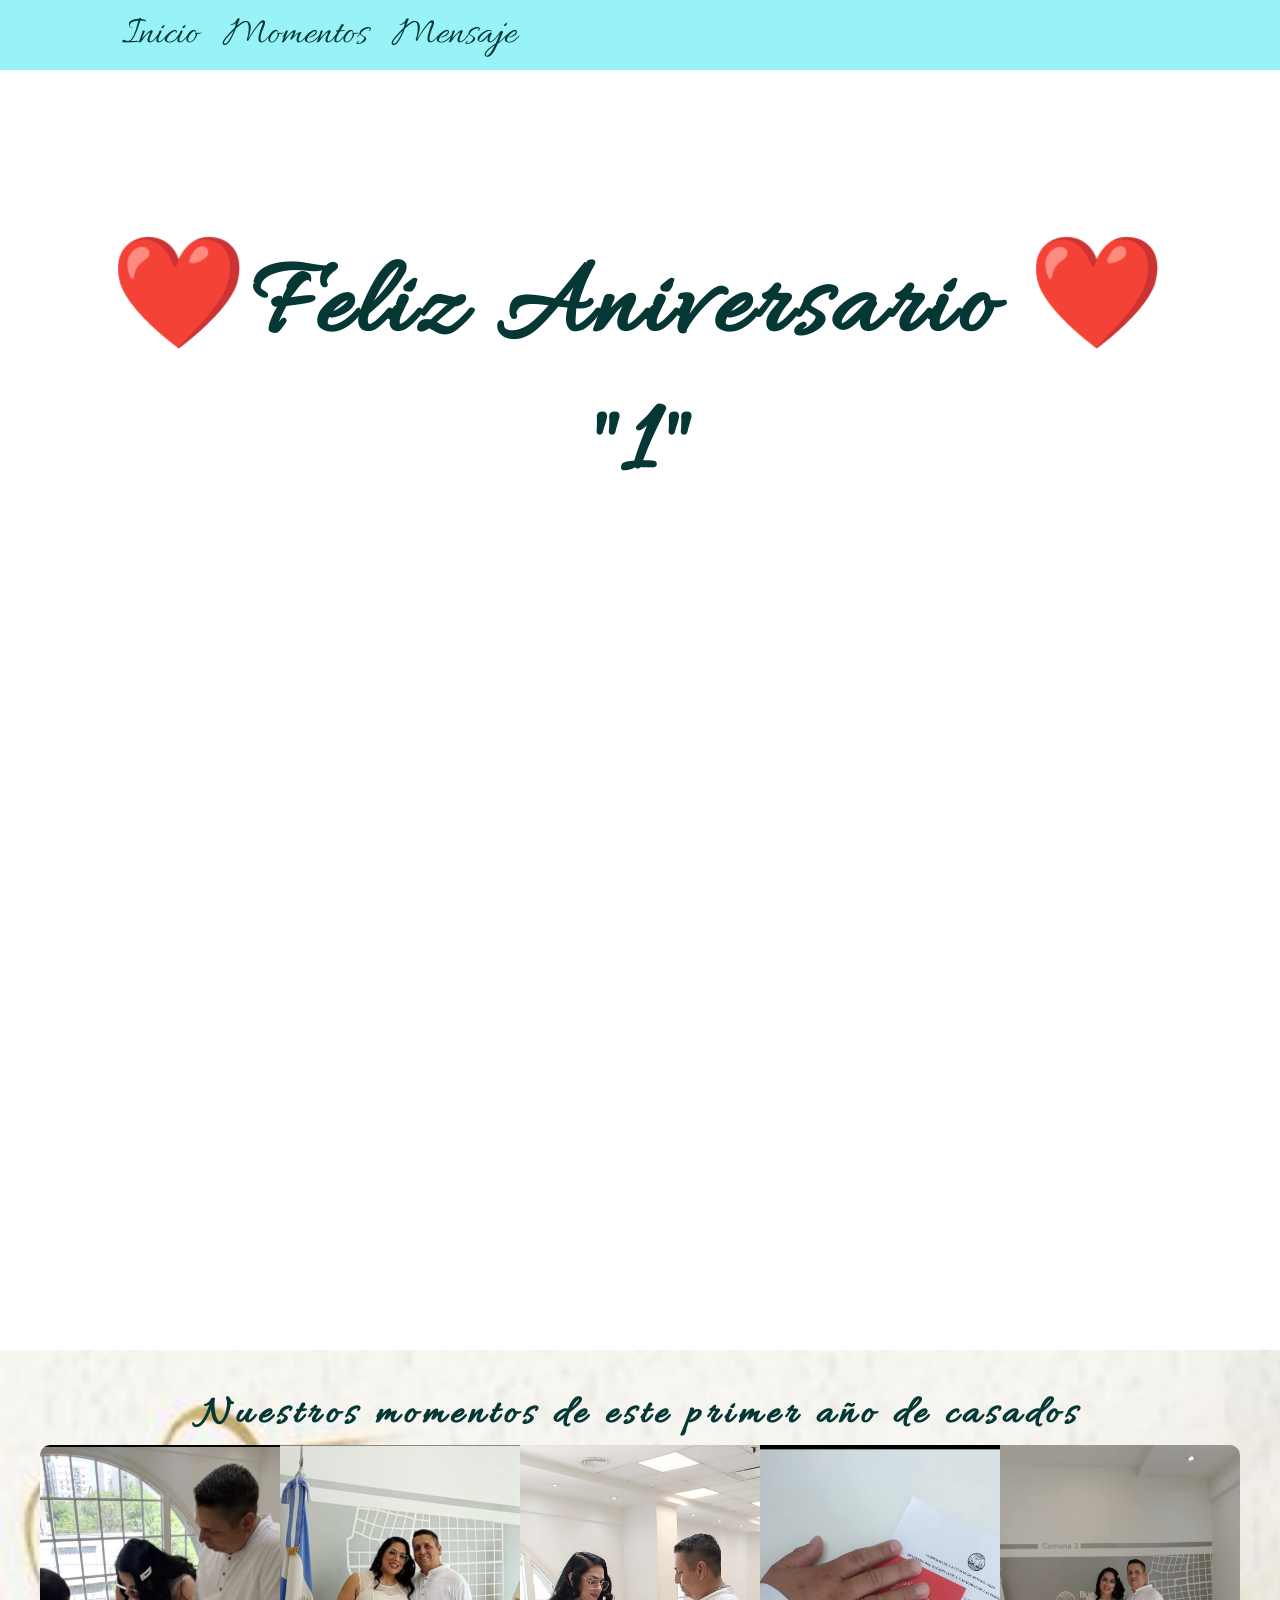
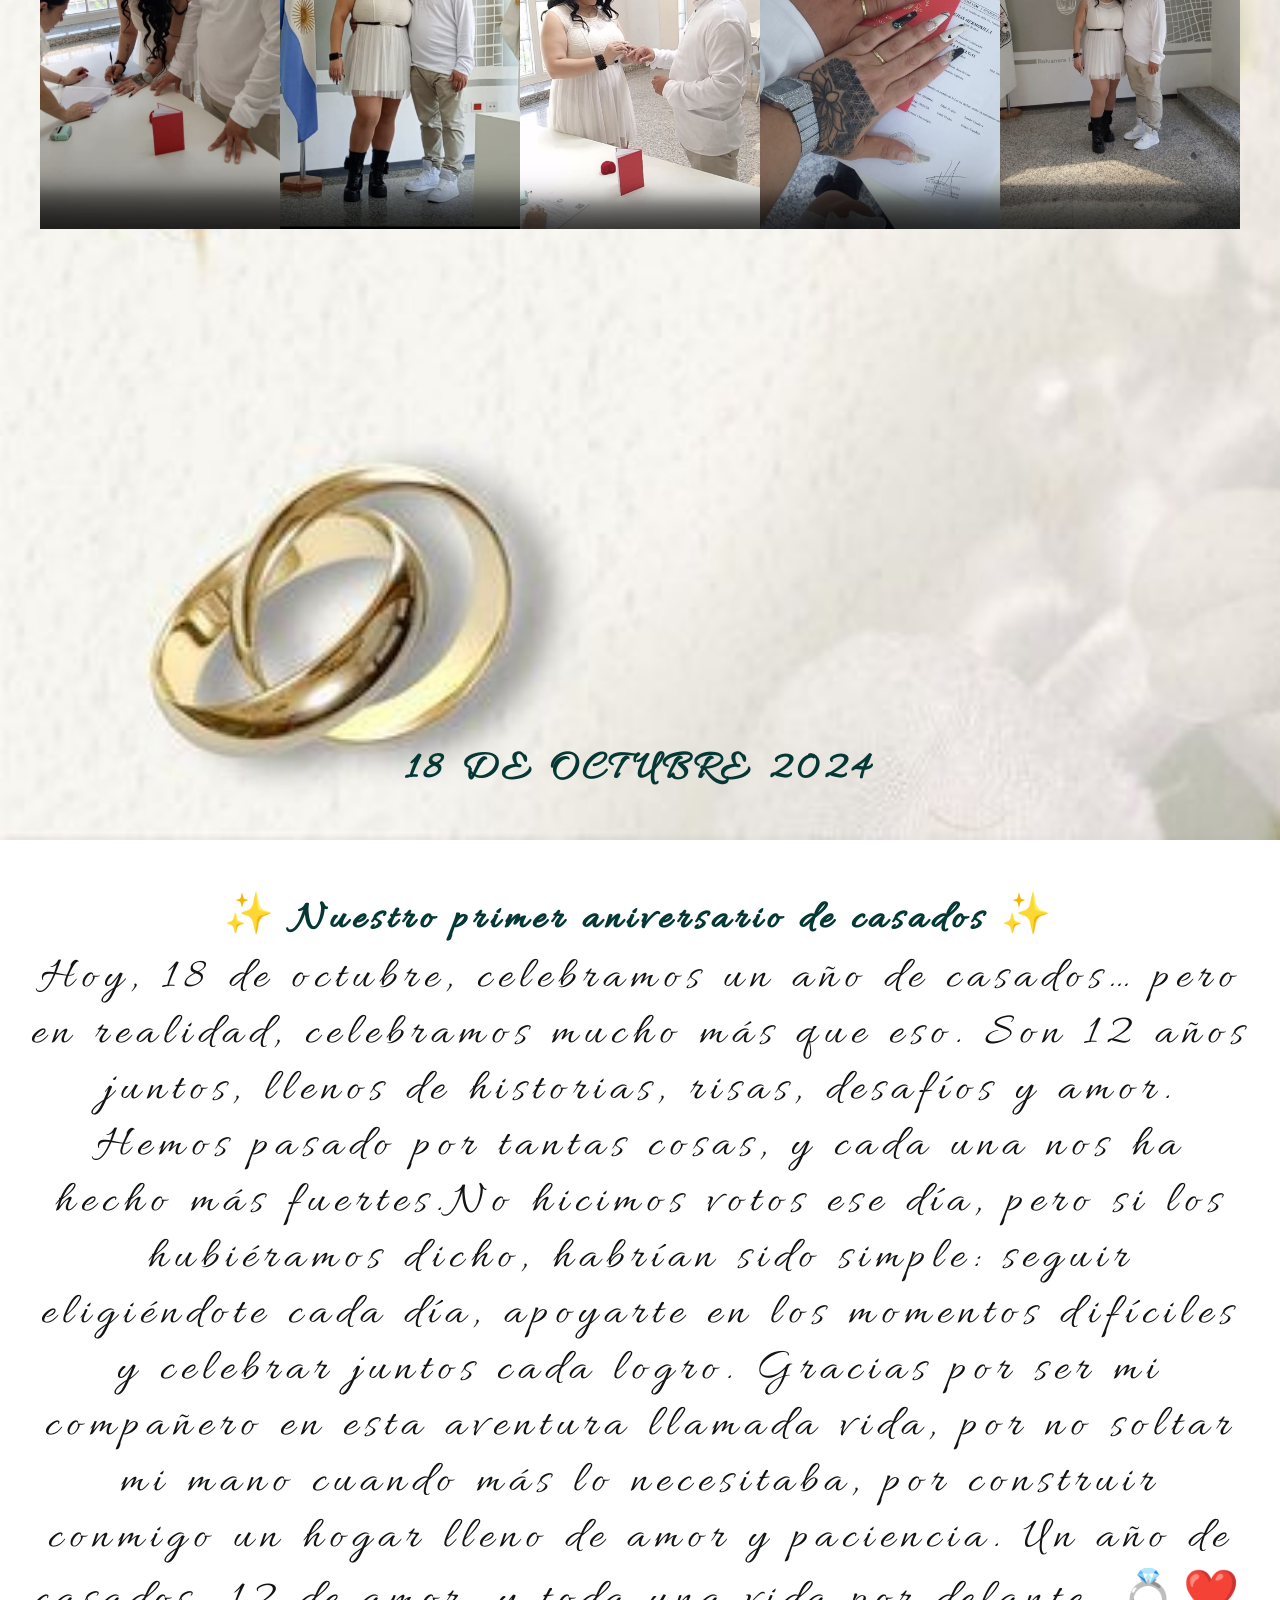
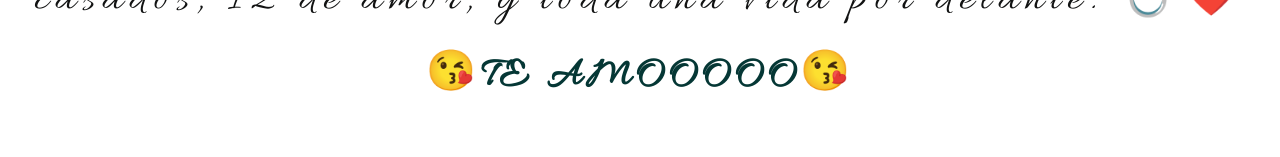
==== commit 3ba5fa5c: "commit1" ====
--- a/index.html
+++ b/index.html
@@ -94,7 +94,7 @@
             Gracias por ser mi compañero en esta aventura llamada vida, por no soltar mi mano cuando más lo necesitaba, por construir conmigo un hogar lleno de amor y paciencia.
             
             Un año de casados, 12 de amor, y toda una vida por delante. 💍❤️</p> <br>
-            <h2>TE AMOOOOO</h2>
+            <h2>😘TE AMOOOOO😘</h2>
           
 
 
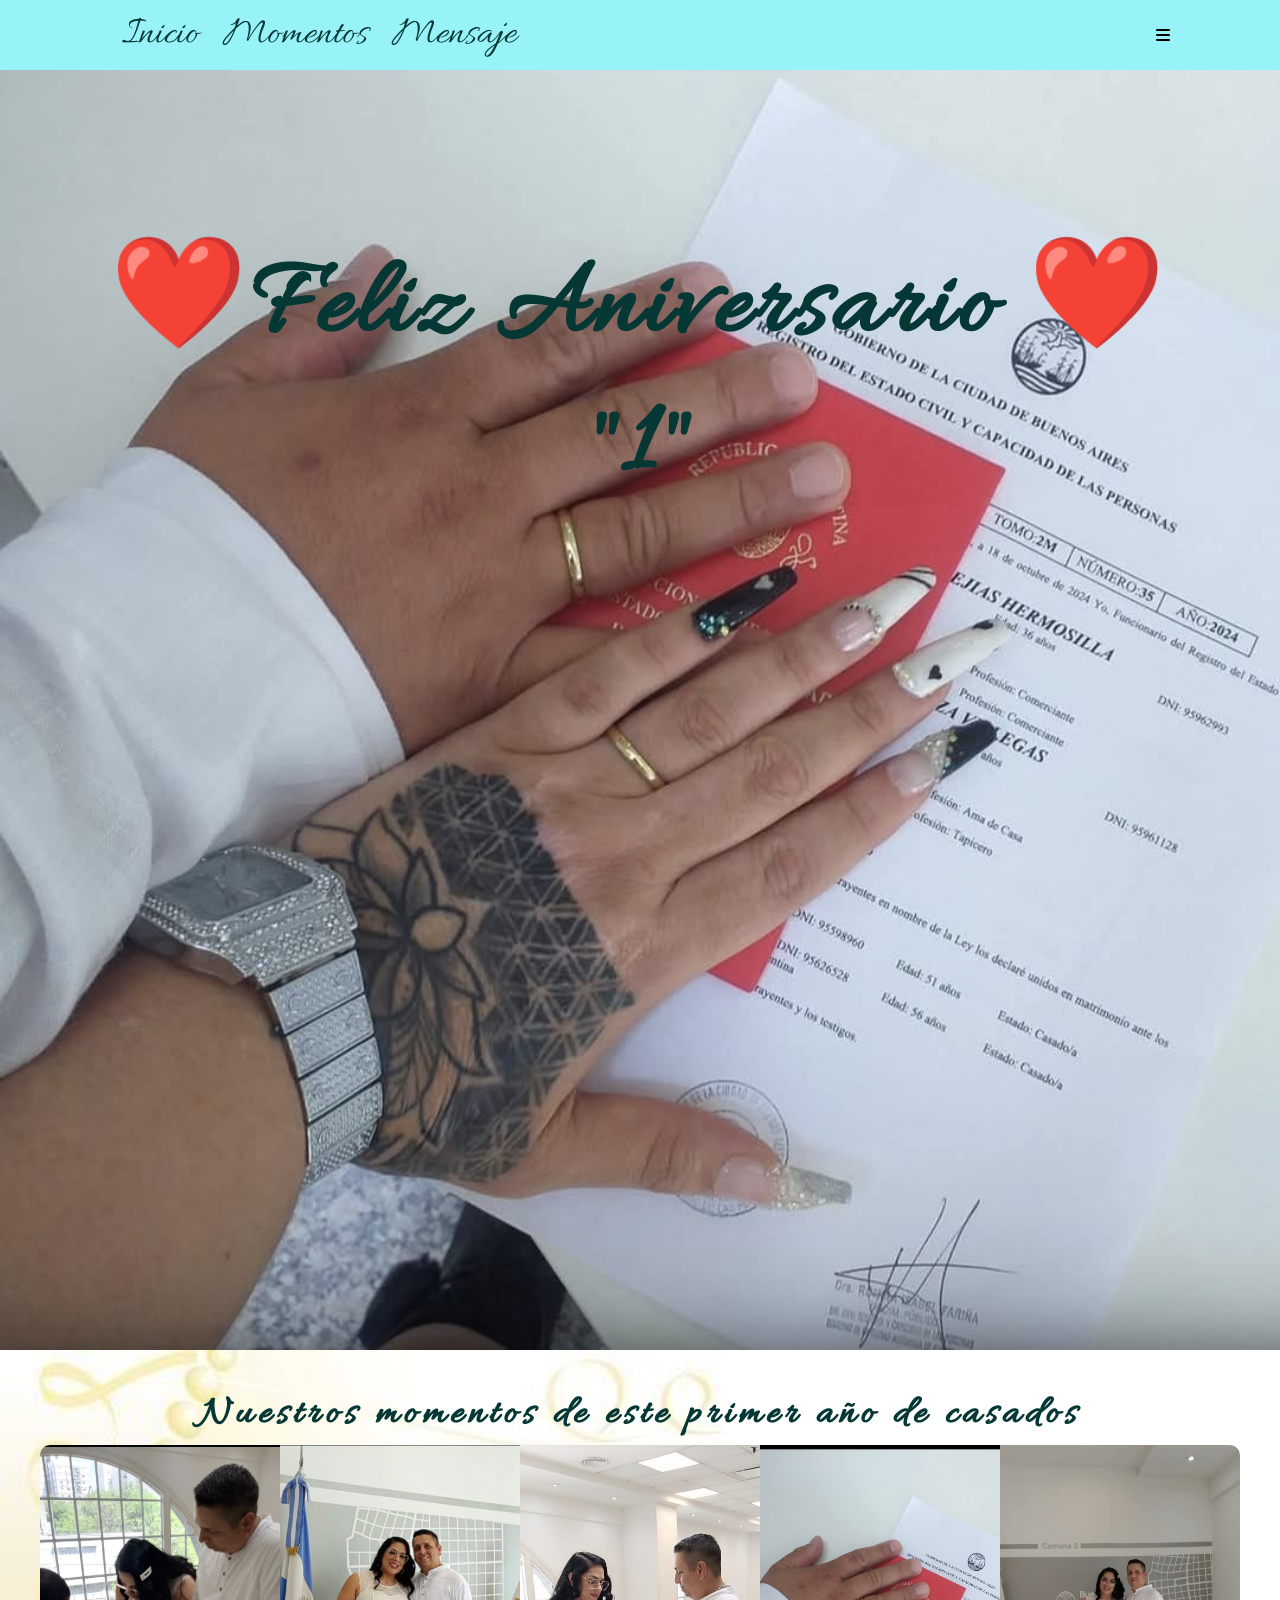
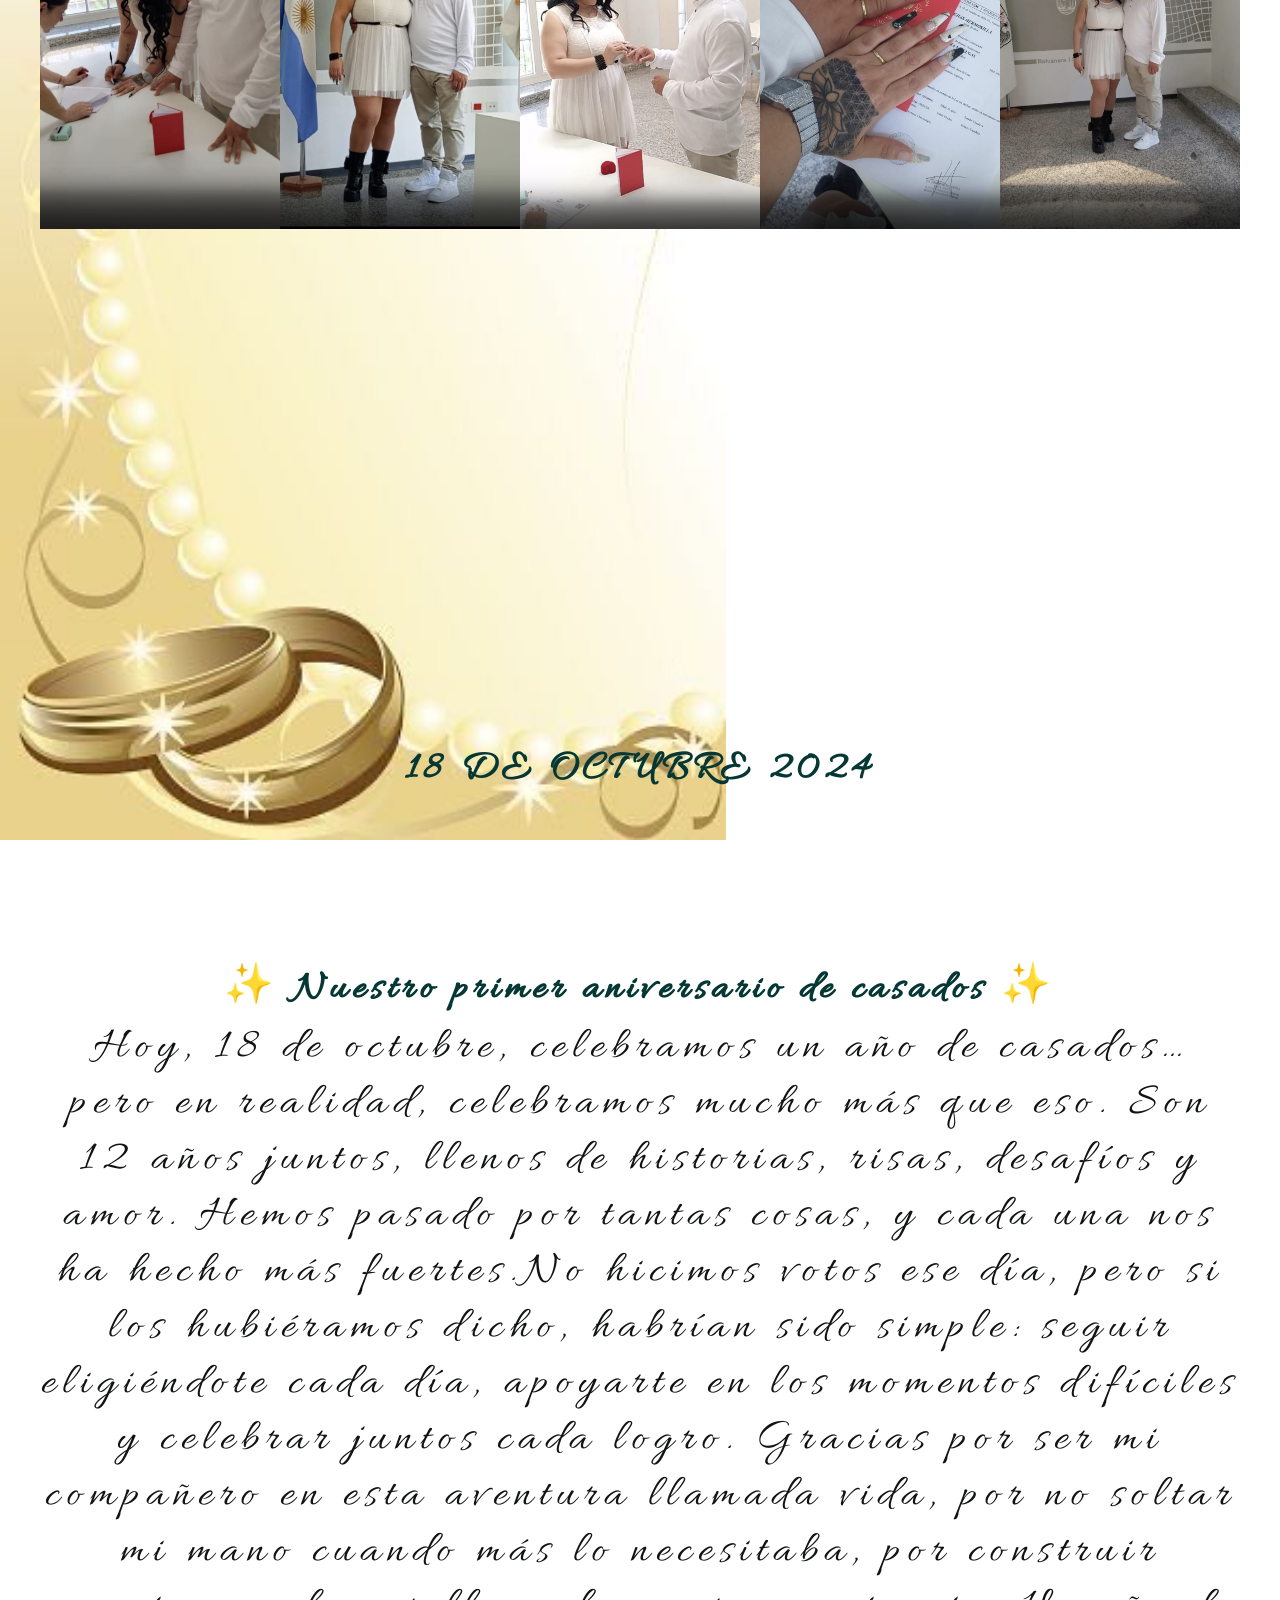
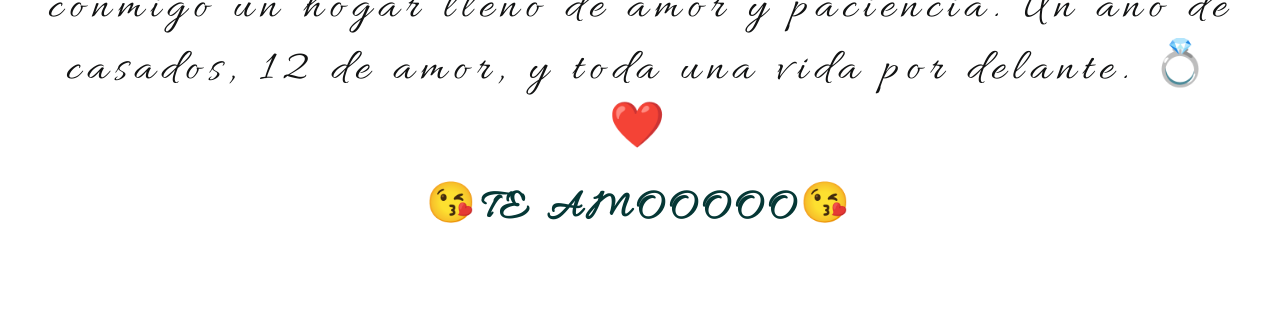
==== commit b2a6ae5d: "comimit2" ====
--- a/index.html
+++ b/index.html
@@ -3,10 +3,13 @@
 <head>
     <meta charset="UTF-8">
     <meta name="viewport" content="width=device-width, initial-scale=1.0">
+    <link rel="stylesheet" href="https://cdnjs.cloudflare.com/ajax/libs/font-awesome/6.2.0/css/all.min.css"
+    integrity="sha512-xh6O/CkQoPOWDdYTDqeRdPCVd1SpvCA9XXcUnZS2FmJNp1coAFzvtCN9BmamE+4aHK8yyUHUSCcJHgXloTyT2A=="
+    crossorigin="anonymous" referrerpolicy="no-referrer" />
+    <link rel="stylesheet" href="css/ANI.CSS">
+    <link href="https://fonts.googleapis.com/css2?family=Allura&display=swap" rel="stylesheet">
     <title>1 ANIVERSARIO</title>
-    <link rel="stylesheet" href="ANI.CSS">
-    <link href="https://fonts.googleapis.com/css2?family=Allura&display=swap" rel="stylesheet">
-</head>
+  </head>
 <body>
     <section id="inicio">
         <div class="contenido">
@@ -29,7 +32,7 @@
               <div id="icono-nav" onclick="responsiveMenu()">
                 <i class="fa-solid fa-bars"></i>
               </div>
-              <!--Iconos de las redes sociales-->
+              
               
             </div>
           </header>
@@ -99,6 +102,6 @@
 
 
   </section>
-
+<script src="js/archivo.js"></script>
 </body>
 </html>
--- a/css/ANI.CSS
+++ b/css/ANI.CSS
@@ -0,0 +1,297 @@
+@import url('https://fonts.googleapis.com/css2?family=Hanalei+Fill&family=Montserrat:ital,wght@0,500;1,100;1,200;1,300;1,400&display=swap');
+*{
+    margin: 0;
+    padding: 0;
+    box-sizing: border-box;
+    font-family: 'Montserrat';
+}
+#html{
+    scroll-behavior: smooth;
+}
+/*seccion inicio*/
+#inicio{
+    background: linear-gradient( rgba(0, 0, .7), rgba(0, 0, .7)), ;
+    background-image: url(../imagen/4.jpeg);
+    background-size: cover;
+    background-position: center center;
+    height: 150vh;
+    
+}
+
+#inicio .contenido header {
+background-color: rgb(151, 243, 248);
+position: fixed;
+width: 100%;
+z-index: 100;
+top: 0;
+}
+#inicio .contenido header .contenido-header{
+    max-width: 1100px;
+    margin: auto;
+    display: flex;
+    justify-content: space-between;
+    align-items: center;
+    padding: 10px 20px;
+    
+   
+}
+
+#inicio .contenido header .contenido-header nav ul {
+list-style: none;
+display: flex;
+align-items: center;
+font-family: 'Allura', cursive;
+}
+#inicio .contenido header .contenido-header nav ul li a {
+   text-decoration: none;
+   color: #053735;
+   margin: 0 12px;
+   font-weight: 400;
+   transition: .5s;
+   font-family: 'Allura', cursive;
+   font-size: 40px; /* Puedes aumentarlo porque Allura es más delgada */
+    margin-bottom: 35px;
+}    
+#inicio .contenido header .contenido-header nav ul  a:hover {
+color:  #0c0c0c;
+}
+#inicio .contenido .presentacion{
+    max-width: 1100px;
+    height: 100vh;
+    margin: auto;
+    color: rgb(249, 247, 247);
+    display: flex;
+    flex-direction: column;
+    align-items: center;
+    justify-content: center;
+
+}
+#inicio .contenido .presentacion h1{
+    font-size: 55px;
+    margin-bottom: 25px;
+    text-align: center;
+    color:  rgb(217, 228, 228);
+   margin-top: 300px;
+   
+}
+#inicio .contenido .presentacion h1 {
+    font-family: 'Allura', cursive;
+    font-size: 110px; /* Puedes aumentarlo porque Allura es más delgada */
+    margin-bottom: 455px;
+    text-align: center;
+    color: #053735;
+   letter-spacing: 5px;
+}
+
+
+
+
+/*seccion momentos*/
+#momentos{
+    scroll-margin-top: 30px;
+    padding: 40px 0;
+    text-align: center;
+    background: #fff;
+    background-image: url(../imagen/foto.jpg);
+    background-size: cover;
+    background-repeat: no-repeat;
+    background-size: contain;
+    
+}
+
+#momentos h1 {
+    font-family: 'Allura', cursive;
+    font-size: 40px; 
+    margin-bottom: 5px;
+    text-align: center;
+    color:  #053735;
+   letter-spacing: 5px;
+}
+
+
+.slider{
+    max-width: 1200px;
+    width: 110%;
+    height: 100vh;
+    margin:  auto ;
+    overflow: hidden;
+    position: relative; 
+    border-radius: 10px;
+}
+
+.slider ul{
+    display: flex;
+    padding: 0;
+
+    width: 700%;
+    animation:  slide 30s infinite ;
+    
+    
+}
+
+.slider  li{
+    list-style: none;
+    width: 50%;
+}
+.slider img{
+    height: 100%;
+    width: 100%;
+    display: block;
+    object-fit: cover;
+}
+
+
+
+@keyframes slide {
+    0%{ margin-left: 0%;}
+    20%{ margin-left: 0%;}
+
+    25%{ margin-left: -100%;}
+    45%{ margin-left: -100%;}
+
+    50%{ margin-left: -200%;}
+    70%{ margin-left: -200%;}
+    
+    75%{ margin-left: -300%;}
+    95%{ margin-left: -300%;}
+}
+@media screen and (max-width:800px){
+
+nav{
+       display: none;
+    }
+nav.responsive{
+    display: block;
+    background-color: rgba(246, 241, 241, 0.8);
+    width: 100%;
+    position: absolute;
+    top: 48px;
+    left: 0;
+    padding: 10px 0;
+}
+nav.responsive ul{
+    display: block !important;
+    text-align: center;
+}
+nav.responsive ul li{
+    margin: 5px 0;
+}
+#icono-nav{
+    display: block;
+}
+#inicio .contenido .presentacion h1{
+font-size: 40px;
+}
+#momento{
+    padding: 50px 0;
+    display: block;
+}
+#momento .containerslider{
+    max-width: 200px;
+    margin: auto;
+}
+#smomento .containerslider img{
+   padding: 8px;
+   
+}
+#sobremi .sobremi .titulo-seccion{
+    text-align: center;
+}
+#momento .momrnto h1{
+    font-size: 25px;
+    text-align: center;
+}
+#mensaje .contenedor-men{
+    padding: 50px 20px;
+}
+
+
+}
+
+/*
+@media (max-width: 952px){
+    nav ul li a{
+        font-size: 16px;
+    }
+}
+@media (max-width: 858px){
+    .checkbtn{
+        display: block;
+    }
+    
+    #menu ul{
+        position: fixed;
+        width: 100%;
+        height: 100vh;
+        background: rgb(228, 247, 231);
+        top: 80px;
+        left: -100%;
+        text-align: center;
+        transition: all .5s;
+        z-index: 2;
+        
+    }
+    nav ul li{
+        display: block;
+        margin: 50px 0;
+        line-height: 30px;
+      
+    }
+    nav ul li a{
+        font-size: 20px;
+    }
+    li a:hover, li a.active{
+        background: none;
+    }
+    #check:checked ~ ul{
+        left: 0;
+}
+}*/
+
+
+/* Sección momentos */
+
+
+/*seccion mensajes*/
+
+.contenedor-men {
+    position: relative;
+    border-radius: 25px;
+    color: #053735;
+    text-align: center;
+    padding: 100px 40px 60px;
+    margin: 20px auto;
+    
+  
+    /* Fondo con imagen y degradado transparente */
+    background: linear-gradient(
+        rgba(255, 255, 255, 0.6),  /* blanco suave translúcido */
+        rgba(255, 255, 255, 0.6)
+      ),
+      url("../imagen/d422f219-2135-4f03-b850-d467a6483af3.jpg");
+  
+    background-repeat: no-repeat;
+    background-position: center;
+    background-size: cover; /* 🔹 hace que la imagen ocupe todo el fondo */
+    background-attachment: fixed; /* 🔹 le da un efecto bonito tipo parallax */
+  }
+.contenedor-men .men{
+    max-width: 600px;
+    margin: 40px auto;
+}
+.contenedor-men p{
+    font-family: 'Allura', cursive;
+    font-size: 45px; /* Puedes aumentarlo porque Allura es más delgada */
+    
+    text-align: center;
+    color:  rgb(18, 19, 19);
+   letter-spacing: 7px;
+}
+h2{
+    font-family: 'Allura', cursive;
+    font-size: 40px; 
+    margin-bottom: 5px;
+    text-align: center;
+    color:  #053735;
+   letter-spacing: 5px;
+}
